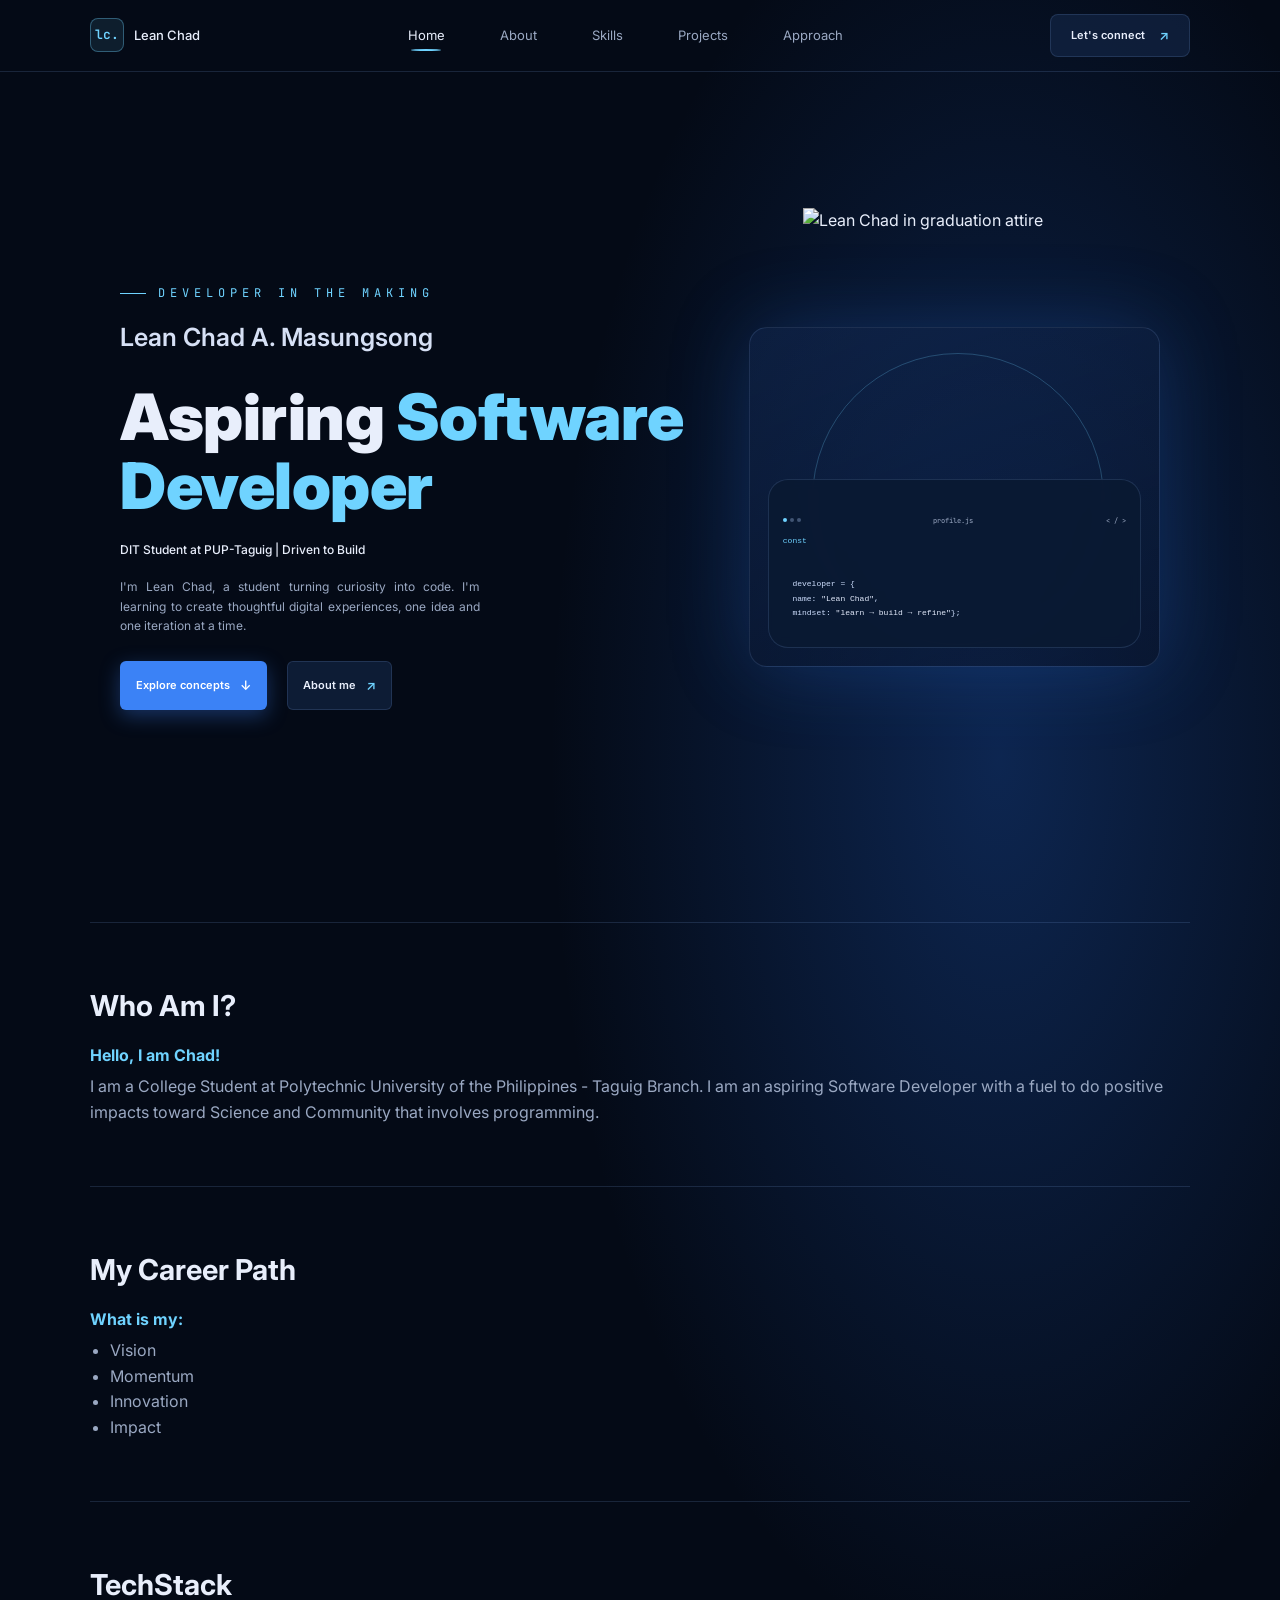
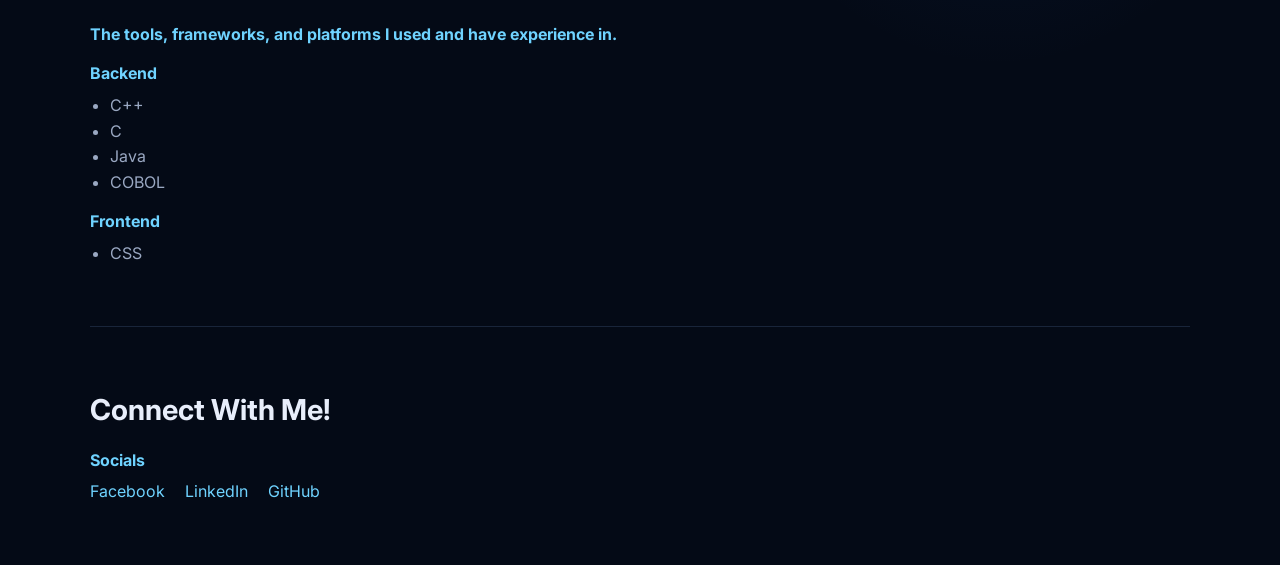
==== Portfolio/index.html @ df5617a8 "Practice push#3" ====
<!DOCTYPE html>
<html lang="en">
  
<head>
  <meta charset="UTF-8">
  <title>Chad's Portfolio</title>
  <meta name="viewport" content="width=device-width, initial-scale=1.0">
  <meta name="description" content="Lean Chad A. Masungsong's personal portfolio website.">
  <link rel="preconnect" href="https://fonts.googleapis.com">
  <link rel="preconnect" href="https://fonts.gstatic.com" crossorigin>
  <link href="https://fonts.googleapis.com/css2?family=Inter:wght@400;500;600;700&family=JetBrains+Mono&display=swap" rel="stylesheet">
  <link rel="stylesheet" href="styles/style.css">
</head>


<body>
  <!--HEADER / NAVBAR-->
  <header class="site-header">
    <div class="container nav-bar">
      <a href="#" class="brand"><span class="logo">lc.</span>Lean Chad</a>
      <nav aria-label="Navigation">
        <ul class="nav-links">
          <li><a href="#Home" class="active">Home</a></li>
          <li><a href="#Profile">About</a></li>
          <li><a href="#TechStack">Skills</a></li>
          <li><a href="#Path">Projects</a></li>
          <li><a href="#Path">Approach</a></li>
        </ul>
      </nav>
      <a href="#Socials" class="btn-connect">Let's connect <span>&#8599;</span></a>
    </div>
  </header>

  <main>
    <!--HERO SECTION-->
    <section id="Home" class="hero container">
      <div class="hero-text">
        <p class="eyebrow">Developer in the making</p>
        <h2 class="name">Lean Chad A. Masungsong</h2>
        <h1>Aspiring <span class="accent">Software Developer</span></h1>
        <p class="role">DIT Student at PUP-Taguig | Driven to Build</p>
        <p class="intro">I'm Lean Chad, a student turning curiosity into code. I'm learning to create thoughtful digital experiences, one idea and one iteration at a time.</p>
        <div class="hero-buttons">
          <a href="#Path" class="btn btn-primary">Explore concepts <span>&#8595;</span></a>
          <a href="#Profile" class="btn btn-secondary">About me <span>&#8599;</span></a>
        </div>
      </div>

      <div class="hero-visual">
        <div class="photo-card">
          <img src="../images/GradImage.png" alt="Lean Chad in graduation attire">
          <div class="code-card">
            <div class="code-top">
              <span class="dots"><i></i><i></i><i></i></span>
              <span class="file">profile.js</span>
              <span class="tag">&lt; / &gt;</span>
            </div>
            <pre><code><span class="k">const</span> 
              
              
  developer = {
  name: <span class="s">"Lean Chad"</span>,
  mindset: <span class="s">"learn → build → refine"</span>}; 
            </code></pre>
          </div>
        </div>
      </div>
    </section>

    <!--PROFILE SECTION-->
    <section id="Profile" class="container section">
      <h2>Who Am I?</h2>
      <h3>Hello, I am Chad!</h3>
      <p>I am a College Student at Polytechnic University of the Philippines - Taguig Branch.
         I am an aspiring Software Developer with a fuel to do positive impacts toward Science
         and Community that involves programming.</p>
    </section>

    <!--CAREER SECTION-->
    <section id="Path" class="container section">
      <h2>My Career Path</h2>
      <h3>What is my:</h3>
      <ul>
        <li>Vision</li><li>Momentum</li><li>Innovation</li><li>Impact</li>
      </ul>
    </section>

    <!--TECHSTACK SECTION-->
    <section id="TechStack" class="container section">
      <h2>TechStack</h2>
      <h3>The tools, frameworks, and platforms I used and have experience in.</h3>
      <h3>Backend</h3>
      <ul><li>C++</li><li>C</li><li>Java</li><li>COBOL</li></ul>
      <h3>Frontend</h3>
      <ul><li>CSS</li></ul>
    </section>

    <!--SOCIALS SECTION-->
    <section id="Socials" class="container section">
      <h2>Connect With Me!</h2>
      <h3>Socials</h3>
      <a href="https://www.facebook.com/leanchad.masungsong.7">Facebook</a>
      <a href="https://www.linkedin.com/in/lean-chad-masungsong-01941b368/">LinkedIn</a>
      <a href="https://github.com/leanchad21-boop">GitHub</a>
    </section>
  </main>
</body>
</html>
---- Portfolio/styles/style.css ----
/* ===== Variables ===== */
:root {
  --bg: #040a16;
  --panel: rgba(14, 30, 58, 0.55);
  --border: rgba(120, 160, 220, 0.18);
  --text: #e8eefb;
  --muted: #9aa8c2;
  --cyan: #6fd3ff;
  --blue: #3b82f6;
}

/* ===== Reset / base ===== WAG GAGALAWIN TANGINA */
* { margin: 0; padding: 0; box-sizing: border-box; }
html { scroll-behavior: smooth; }

body {
  font-family: "Inter", system-ui, sans-serif;
  color: var(--text);
  line-height: 1.6;
  background:
    radial-gradient(ellipse 50% 60% at 78% 35%, rgba(30, 90, 190, 0.35), transparent 70%),
    var(--bg);
  min-height: 100vh;
}

a { color: inherit; 
  text-decoration: none; }

ul { list-style: none; }

.container { 
  width: min(1100px, 92%); 
  margin-inline: auto; }

/* ===== Navbar ===== */
.site-header { border-bottom: 
  1px solid var(--border); }

.nav-bar { 
  display: flex; 
  align-items: center; 
  justify-content: space-between; 
  padding: 14px 0; }

.brand { 
  display: flex; 
  align-items: center; 
  gap: 10px; 
  font-size: 13px; 
  font-weight: 500; }

.logo {
  display: grid; 
  place-items: center; 
  width: 34px; height: 34px;
  font-family: "JetBrains Mono", monospace; 
  font-size: 13px; font-weight: 600;

  color: var(--cyan); background: rgba(111, 211, 255, 0.1);
  border: 1px solid rgba(111, 211, 255, 0.35); border-radius: 8px;
}

.nav-links { 
  display: flex; 
  gap: 55px; 
  font-size: 13px; 
  color: var(--muted); }

.nav-links a { 
  position: relative; 
  padding-bottom: 6px; 
  transition: color .2s; }

.nav-links a:hover, .nav-links a.active { color: var(--text); }

.nav-links a.active::after {
  content: ""; 
  position: absolute; 
  left: 50%; bottom: -2px;
  width: 30px; height: 2px; 
  border-radius: 50%; 
  background: var(--cyan); 
  transform: translateX(-50%);
}

.btn-connect {
  display: inline-flex; 
  align-items: center; 
  gap: 14px; 
  padding: 10px 20px;
  font-size: 11px; font-weight: 600; color: var(--text);
  background: rgba(20, 40, 75, 0.6); 
  border: 1px solid var(--border); 
  border-radius: 8px;
  transition: border-color .2s, background .2s;
}

.btn-connect span { 
  color: var(--cyan); 
  font-size: 13px; }

.btn-connect:hover { 
  border-color: var(--cyan); 
  background: rgba(30, 60, 110, 0.7); }

/* ===== Hero ===== */
.hero {
  display: grid; 
  grid-template-columns: 1.5fr 1fr; 
  align-items: center;
  gap: 12px; 
  min-height: calc(100vh - 50px); 
  padding: 100px 30px;
}

.eyebrow {
  display: flex; 
  align-items: center; 
  gap: 12px; 
  margin-bottom: 14px;
  font-family: "JetBrains Mono", monospace; 
  font-size: 12px;
  letter-spacing: 5px; text-transform: uppercase; 
  color: var(--cyan);
}

.eyebrow::before { content: ""; 
  width: 26px; height: 0.5px; 
  background: var(--cyan); }

.name { 
  font-size: 25px; 
  font-weight: 600; 
  color: #d6e0f5; 
  margin-bottom: 25px; }

.hero h1 {
  font-size: clamp(4rem, 5vw, 2rem); 
  font-weight: 900;
  line-height: 1.08; 
  letter-spacing: -0.5px; 
  margin-bottom: 20px;
}

.accent { color: var(--cyan); }

.role { 
  font-size: 12px; 
  font-weight: 500; 
  margin-bottom: 18px; 
  text-align: justify;
}

.intro { max-width: 360px; 
  font-size: 12px;
  color: var(--muted); 
  margin-bottom: 26px; 
  text-align: justify; }

/* Buttons */
.hero-buttons { 
  display: flex; 
  gap: 20px; }

.btn {
  display: inline-flex; 
  align-items: center; 
  gap: 10px; 
  padding: 13px 15px;
  font-size: 11px; font-weight: 600; 
  border-radius: 6px; border: 1px solid transparent;
  transition: transform .2s, filter .2s, border-color .4s;
}

.btn span { font-size: 13px; }

.btn-primary { 
  background: var(--blue); 
  color: #fff; 
  box-shadow: 0 6px 20px rgba(59, 130, 246, 0.35); }

.btn-primary:hover { 
  filter: brightness(1.12); 
  transform: translateY(-1px); }

.btn-secondary { 
  background: rgba(20, 40, 75, 0.6); 
  border-color: var(--border); 
  color: var(--text); }

.btn-secondary span { color: var(--cyan); }

.btn-secondary:hover { border-color: var(--cyan); }

/* ===== Photo card ===== */
.hero-visual { 
  display: flex; 
  justify-content: center; }

.photo-card {
  transform: scale(1.0);
  transition: transform 0.4s ease;
  position: relative; 
  width: 100%; max-width: 500px; height: 340px;
  display: flex; 
  justify-content: center; 
  align-items: flex-start;
  background: linear-gradient(160deg, rgba(25, 55, 110, 0.35), rgba(8, 18, 40, 0.5));
  border: 1px solid var(--border); border-radius: 18px;
  box-shadow: 0 0 80px rgba(40, 110, 220, 0.25);
}

.photo-card:hover { transform: scale(1.02); }

.photo-card::before { /* glow ring behind the head */
  content: ""; 
  position: absolute; 
  top: 25px; left: 51%; 
  width: 290px; height: 290px;
  border: 1.5px solid rgba(111, 211, 255, 0.25); border-radius: 50%; transform: translateX(-50%);
}

.photo-card img {
  transition: transform 0.4s ease;
  transform: scale(1.0);
  position: relative; 
  z-index: 1; 
  width: 302px; height: 400px; 
  margin-top: -120px; 
  border-bottom: 0px 0px 130px  155px;
  object-fit: cover; object-position: top;
  -webkit-mask-image: linear-gradient(to bottom, #000 80%, transparent);
          mask-image: linear-gradient(to bottom, #000 80%, transparent);
}
.photo-card img:hover{
  transform: scale(1.10);
}

/* ===== Code card ===== */
.code-card {
  position: absolute; 
  z-index: 2; 
  left: 18px; right: 18px; bottom: 18px; 
  padding: 35px 14px 12px;
  background: rgba(10, 25, 50, 0.92); 
  border: 1px solid var(--border); 
  border-radius: 20px;
  font-family: "JetBrains Mono", monospace; 
  backdrop-filter: blur(6px);
}
.code-top {
  display: flex; 
  justify-content: space-between; 
  align-items: center;
  margin-bottom: 8px; 
  font-size: 7px; 
  color: var(--muted);
}
.dots { 
  display: flex; 
  gap: 3px; }

.dots i { 
  width: 4px; height: 4px; 
  border-radius: 50%; 
  background: rgba(150, 175, 215, 0.4); }

.dots i:first-child { background: var(--cyan); }

.code-card pre { 
  font-size: 8px; 
  line-height: 1.8; color: #cfe0ff; }

.code-card .k { color: var(--cyan); }

.code-card .s { color: #e6eeff; }

/* ===== Other sections ===== */
.section { 
  padding: 60px 0; 
  border-top: 1px solid var(--border); }

.section h2 { 
  font-size: 1.8rem; 
  margin-bottom: 10px; }

.section h3 { 
  font-size: 1rem; 
  color: var(--cyan); 
  margin: 14px 0 6px; }

.section p, .section li { color: var(--muted); }

.section ul { 
  list-style: disc; 
  padding-left: 20px; }

.section a { 
  color: var(--cyan); 
  margin-right: 16px; }

.section a:hover { text-decoration: underline; }

/* ===== Responsive ===== */
@media (max-width: 820px) {
  .nav-links { display: none; }
  .hero { grid-template-columns: 1fr; gap: 40px; text-align: left; }
  .photo-card { margin-inline: auto; }
}
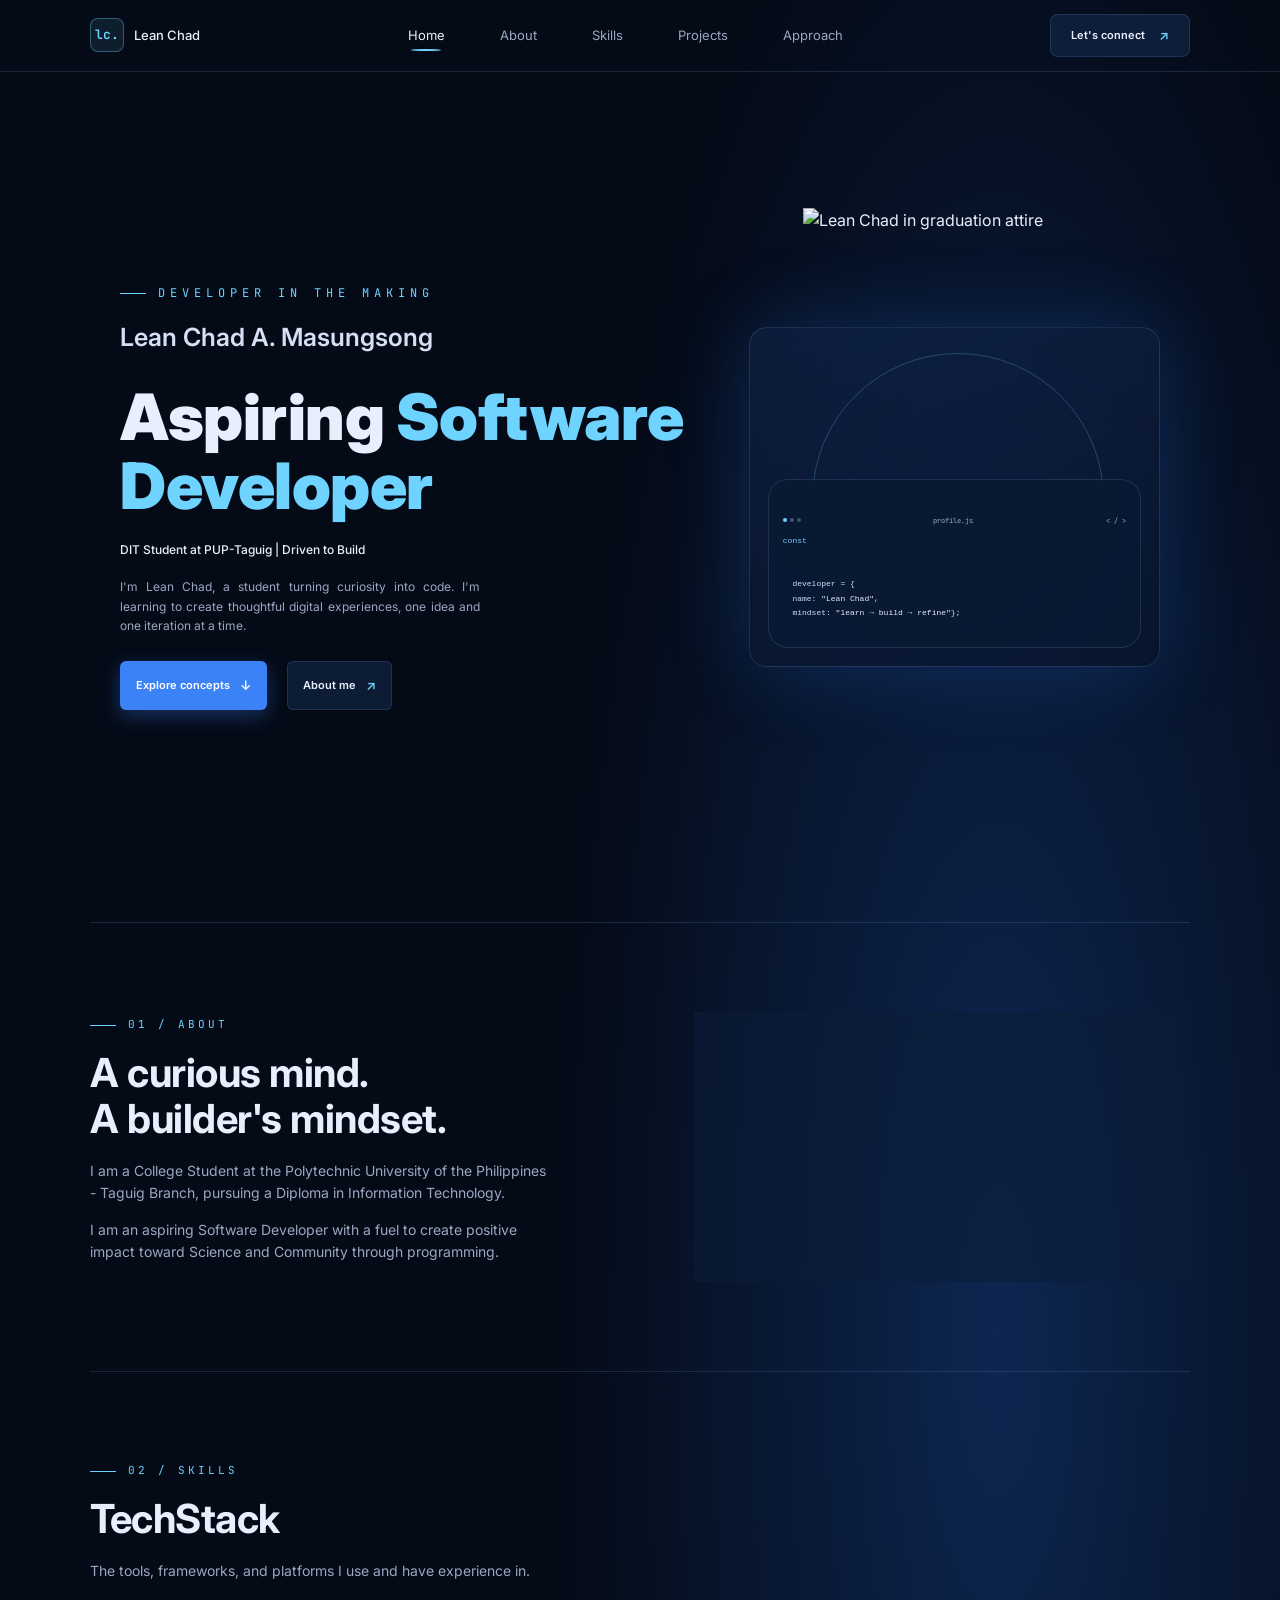
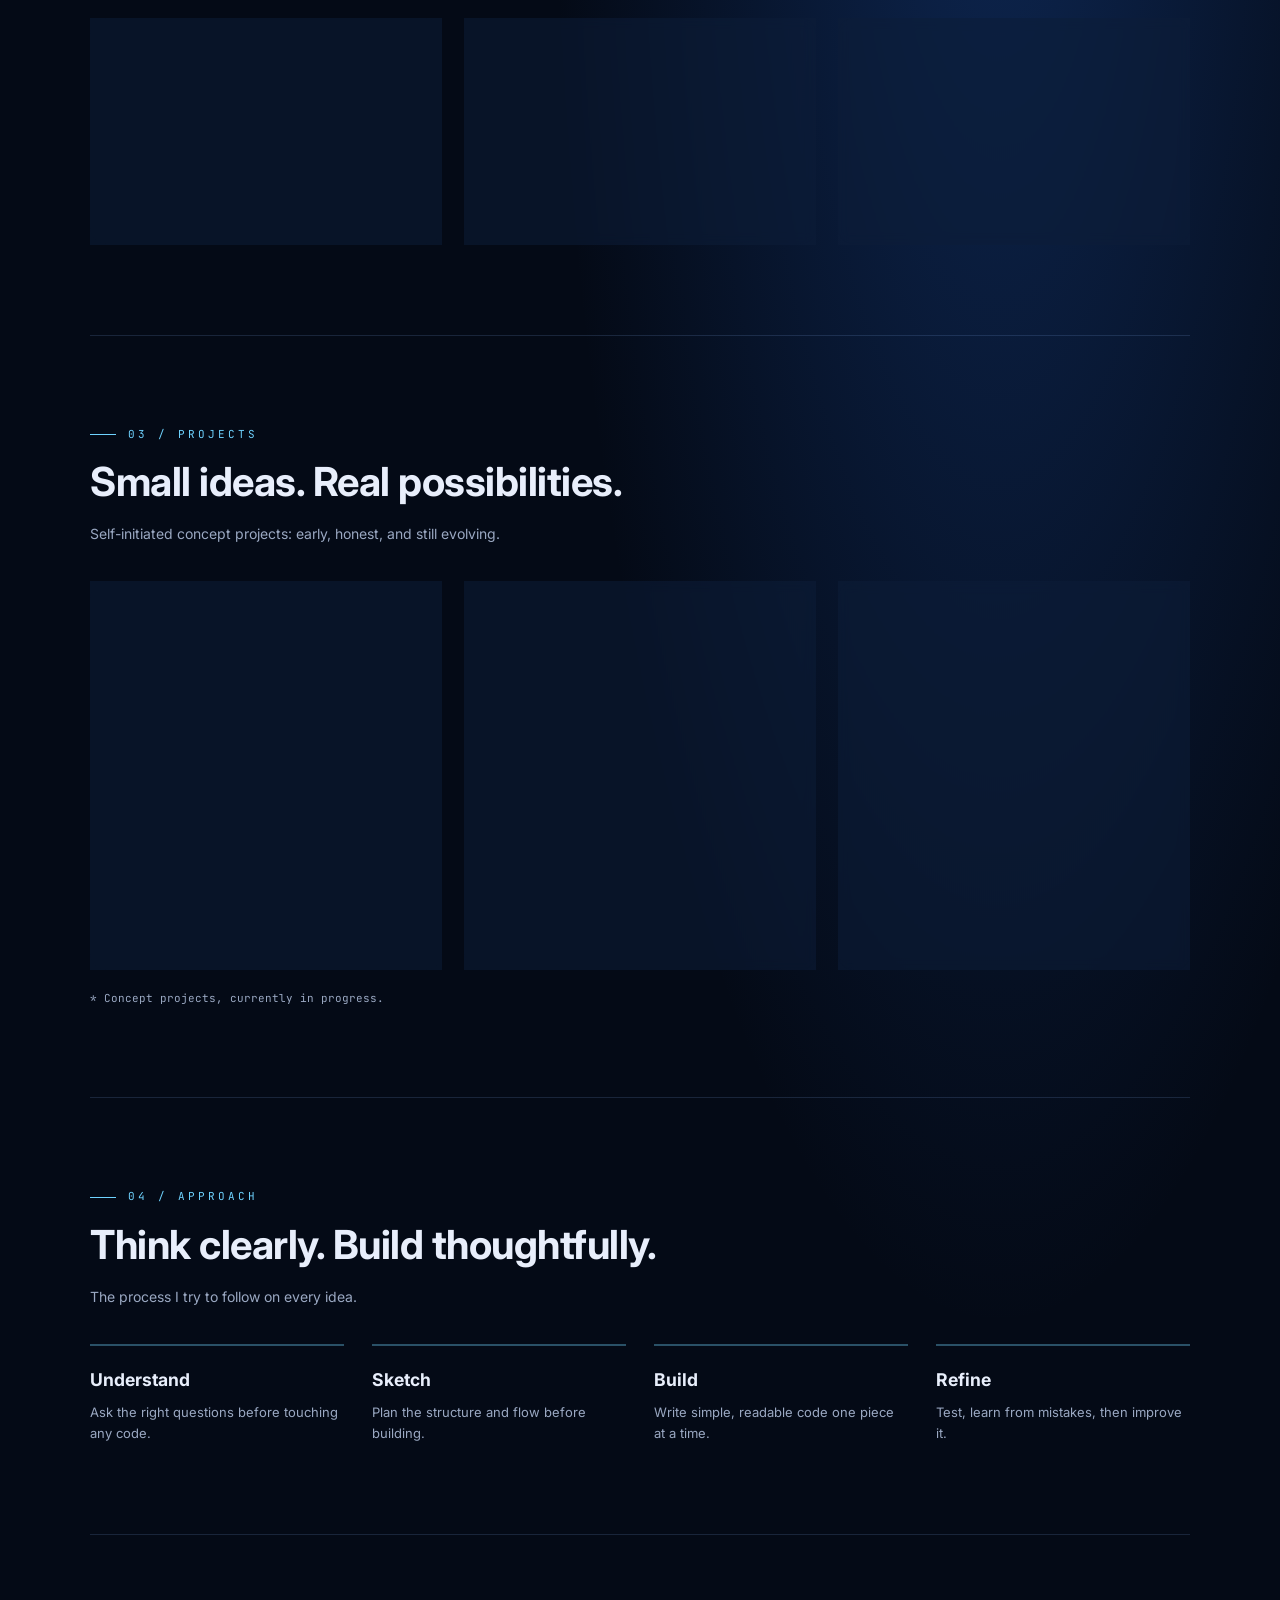
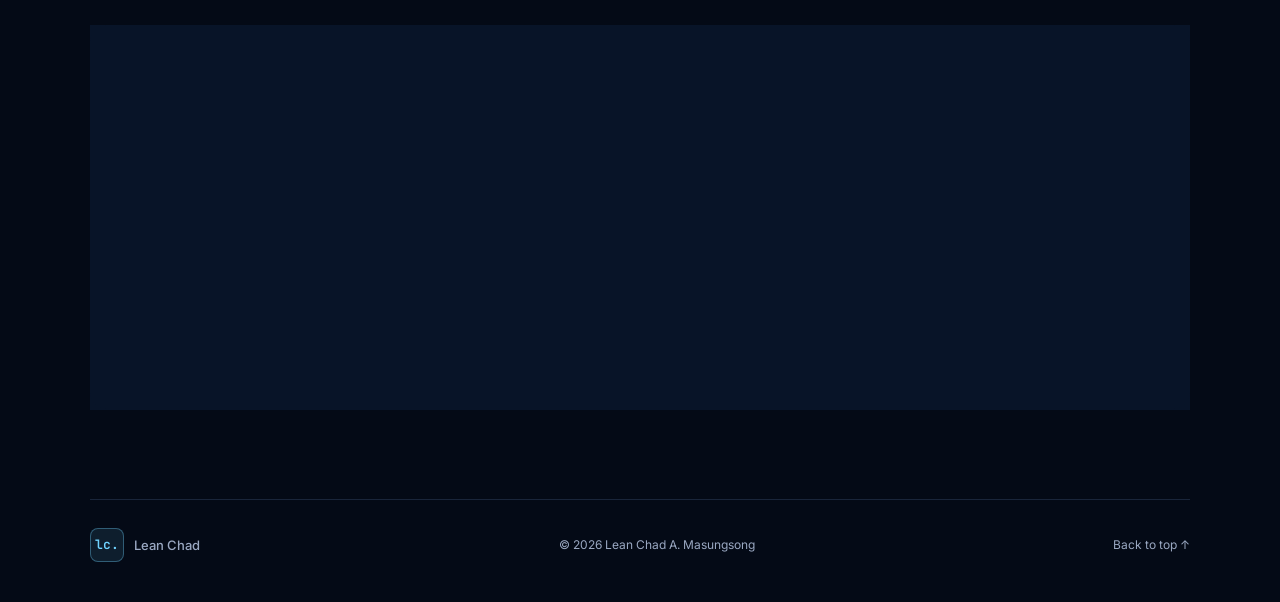
==== commit 3296dc41: "v1.0.1 docu: change of index and style" ====
--- a/Portfolio/index.html
+++ b/Portfolio/index.html
@@ -68,41 +68,149 @@
     </section>
 
     <!--PROFILE SECTION-->
-    <section id="Profile" class="container section">
-      <h2>Who Am I?</h2>
-      <h3>Hello, I am Chad!</h3>
-      <p>I am a College Student at Polytechnic University of the Philippines - Taguig Branch.
-         I am an aspiring Software Developer with a fuel to do positive impacts toward Science
-         and Community that involves programming.</p>
-    </section>
-
-    <!--CAREER SECTION-->
-    <section id="Path" class="container section">
-      <h2>My Career Path</h2>
-      <h3>What is my:</h3>
-      <ul>
-        <li>Vision</li><li>Momentum</li><li>Innovation</li><li>Impact</li>
-      </ul>
-    </section>
-
-    <!--TECHSTACK SECTION-->
-    <section id="TechStack" class="container section">
-      <h2>TechStack</h2>
-      <h3>The tools, frameworks, and platforms I used and have experience in.</h3>
-      <h3>Backend</h3>
-      <ul><li>C++</li><li>C</li><li>Java</li><li>COBOL</li></ul>
-      <h3>Frontend</h3>
-      <ul><li>CSS</li></ul>
-    </section>
-
-    <!--SOCIALS SECTION-->
-    <section id="Socials" class="container section">
-      <h2>Connect With Me!</h2>
-      <h3>Socials</h3>
-      <a href="https://www.facebook.com/leanchad.masungsong.7">Facebook</a>
-      <a href="https://www.linkedin.com/in/lean-chad-masungsong-01941b368/">LinkedIn</a>
-      <a href="https://github.com/leanchad21-boop">GitHub</a>
-    </section>
+ <section id="Profile" class="block container">
+      <div class="about-grid">
+        <div>
+          <p class="label">01 / About</p>
+          <h2 class="block-title">A curious mind.<br>A builder's mindset.</h2>
+          <p class="block-text">I am a College Student at the Polytechnic University of the Philippines - Taguig Branch, pursuing a Diploma in Information Technology.</p>
+          <p class="block-text">I am an aspiring Software Developer with a fuel to create positive impact toward Science and Community through programming.</p>
+        </div>
+
+        <aside class="card edu-card">
+          <div class="edu-top">
+            <span class="chip">Education</span>
+            <span class="chip chip-dim">PUP-Taguig</span>
+          </div>
+          <h3>Diploma in Information Technology</h3>
+          <p class="edu-school">Polytechnic University of the Philippines</p>
+          <p class="edu-desc">Learning the fundamentals first, then turning them into practical applications built with purpose.</p>
+          <div class="status"><i></i> Open to learning, ideas &amp; collaborations</div>
+        </aside>
+      </div>
+    </section>
+
+    <!--TECHSTACK-->
+    <section id="TechStack" class="block container">
+      <p class="label">02 / Skills</p>
+      <h2 class="block-title">TechStack</h2>
+      <p class="block-text wide">The tools, frameworks, and platforms I use and have experience in.</p>
+
+      <div class="grid-3">
+        <article class="card">
+          <div class="icon">&lt;/&gt;</div>
+          <h3>Frontend foundations</h3>
+          <p>Structuring pages and styling interfaces, one clean layout at a time.</p>
+          <div class="tags"><span>HTML</span><span>CSS</span></div>
+        </article>
+        <article class="card">
+          <div class="icon">{ }</div>
+          <h3>Backend foundations</h3>
+          <p>Core programming languages for logic, structure and problem solving.</p>
+          <div class="tags"><span>C++</span><span>C</span><span>Java</span><span>COBOL</span></div>
+        </article>
+        <article class="card">
+          <div class="icon">&#9881;</div>
+          <h3>Developer workflow</h3>
+          <p>Everyday tools for writing, tracking and sharing code.</p>
+          <div class="tags"><span>VS Code</span><span>Git</span><span>GitHub</span></div>
+        </article>
+      </div>
+    </section>
+
+    <!--PROJECTS-->
+    <section id="Projects" class="block container">
+      <p class="label">03 / Projects</p>
+      <h2 class="block-title">Small ideas. Real possibilities.</h2>
+      <p class="block-text wide">Self-initiated concept projects: early, honest, and still evolving.</p>
+
+      <div class="grid-3">
+        <article class="card project">
+          <div class="preview">
+            <div class="win"><i></i><i></i><i></i></div>
+            <p class="pv-title">Focus session</p>
+            <div class="ring"><span>25:00</span></div>
+          </div>
+          <p class="label small">Concept 01</p>
+          <h3>Focus</h3>
+          <p class="sub">A calm study timer</p>
+          <p>A concept for staying productive with simple sessions and short breaks.</p>
+          <div class="tags"><span>HTML</span><span>CSS</span><span>JS</span></div>
+        </article>
+
+        <article class="card project">
+          <div class="preview">
+            <div class="win"><i></i><i></i><i></i></div>
+            <p class="pv-title">Campus resources</p>
+            <div class="tiles"><b></b><b></b><b></b><b></b><b></b><b></b></div>
+          </div>
+          <p class="label small">Concept 02</p>
+          <h3>Campus</h3>
+          <p class="sub">Student info, one place</p>
+          <p>A concept hub for schedules, announcements and school resources.</p>
+          <div class="tags"><span>HTML</span><span>CSS</span><span>JS</span></div>
+        </article>
+
+        <article class="card project">
+          <div class="preview">
+            <div class="win"><i></i><i></i><i></i></div>
+            <p class="pv-title">Monthly overview</p>
+            <div class="bars"><b style="height:35%"></b><b style="height:55%"></b><b style="height:42%"></b><b style="height:80%"></b><b style="height:60%"></b><b style="height:95%"></b></div>
+          </div>
+          <p class="label small">Concept 03</p>
+          <h3>Ledger</h3>
+          <p class="sub">Everyday expense tracker</p>
+          <p>A concept for understanding where allowance and savings actually go.</p>
+          <div class="tags"><span>C++</span><span>Java</span></div>
+        </article>
+      </div>
+      <p class="footnote">* Concept projects, currently in progress.</p>
+    </section>
+
+    <!--APPROACH-->
+    <section id="Approach" class="block container">
+      <p class="label">04 / Approach</p>
+      <h2 class="block-title">Think clearly. Build thoughtfully.</h2>
+      <p class="block-text wide">The process I try to follow on every idea.</p>
+
+      <div class="grid-4">
+        <div class="step"><h3>Understand</h3><p>Ask the right questions before touching any code.</p></div>
+        <div class="step"><h3>Sketch</h3><p>Plan the structure and flow before building.</p></div>
+        <div class="step"><h3>Build</h3><p>Write simple, readable code one piece at a time.</p></div>
+        <div class="step"><h3>Refine</h3><p>Test, learn from mistakes, then improve it.</p></div>
+      </div>
+    </section>
+
+    <!--CONTACT-->
+    <section id="Socials" class="block container">
+      <div class="card contact">
+        <div>
+          <h2 class="block-title">Good things start with a conversation.</h2>
+          <p class="block-text">Interested in collaborating, sharing feedback, or just saying hello? My inbox and socials are open.</p>
+          <div class="social-links">
+            <a href="https://www.facebook.com/leanchad.masungsong.7">Facebook</a>
+            <a href="https://www.linkedin.com/in/lean-chad-masungsong-01941b368/">LinkedIn</a>
+            <a href="https://github.com/leanchad21-boop">GitHub</a>
+          </div>
+        </div>
+
+        <form class="form" action="#" method="post">
+          <div class="row">
+            <label>Your name<input type="text" placeholder="Your name"></label>
+            <label>Email address<input type="email" placeholder="you@email.com"></label>
+          </div>
+          <label>Message<textarea rows="5" placeholder="Tell me what's on your mind..."></textarea></label>
+          <button type="submit" class="btn btn-primary btn-full">Send message <span>&#8599;</span></button>
+        </form>
+      </div>
+    </section>
+
+    <!--FOOTER-->
+    <footer class="container footer">
+      <a href="#" class="brand"><span class="logo">lc.</span>Lean Chad</a>
+      <p>&copy; 2026 Lean Chad A. Masungsong</p>
+      <a href="#Home" class="to-top">Back to top &#8593;</a>
+    </footer>
   </main>
 </body>
 </html>
--- a/Portfolio/styles/style.css
+++ b/Portfolio/styles/style.css
@@ -307,3 +307,121 @@
   .hero { grid-template-columns: 1fr; gap: 40px; text-align: left; }
   .photo-card { margin-inline: auto; }
 }
+
+.block { padding: 90px 0; border-top: 1px solid var(--border); }
+.label {
+  display: flex; align-items: center; gap: 12px; margin-bottom: 16px;
+  font-family: "JetBrains Mono", monospace; font-size: 11px;
+  letter-spacing: 3px; text-transform: uppercase; color: var(--cyan);
+}
+.label::before { content: ""; width: 26px; height: 1px; background: var(--cyan); }
+.label.small { font-size: 9px; letter-spacing: 2px; margin: 18px 0 8px; }
+.label.small::before { width: 14px; }
+
+.block-title { font-size: clamp(1.8rem, 3.4vw, 2.5rem); font-weight: 700; line-height: 1.15; letter-spacing: -.5px; margin-bottom: 18px; }
+.block-text { font-size: 14px; color: var(--muted); margin-bottom: 14px; max-width: 460px; }
+.block-text.wide { max-width: 620px; margin-bottom: 36px; }
+
+/* shared card + chips */
+.card {
+  background: var(--panel); border: 1px solid var(--border); border-radius: 16px;
+  padding: 24px; backdrop-filter: blur(6px);
+  transition: transform .3s ease, border-color .3s ease;
+}
+.card:hover { transform: translateY(-4px); border-color: rgba(111, 211, 255, .4); }
+.card h3 { font-size: 1.05rem; margin-bottom: 8px; }
+.card p { font-size: 13px; color: var(--muted); }
+.tags { display: flex; flex-wrap: wrap; gap: 8px; margin-top: 18px; }
+.tags span, .chip {
+  padding: 4px 10px; font-family: "JetBrains Mono", monospace; font-size: 10px;
+  color: var(--cyan); background: rgba(111, 211, 255, .08);
+  border: 1px solid rgba(111, 211, 255, .25); border-radius: 6px;
+}
+.chip-dim { color: var(--muted); border-color: var(--border); background: transparent; }
+
+.grid-3 { display: grid; grid-template-columns: repeat(3, 1fr); gap: 22px; }
+.grid-4 { display: grid; grid-template-columns: repeat(4, 1fr); gap: 28px; }
+
+/* About */
+.about-grid { display: grid; grid-template-columns: 1.1fr 1fr; gap: 60px; align-items: center; }
+.edu-top { display: flex; justify-content: space-between; margin-bottom: 20px; }
+.edu-school { color: var(--text) !important; font-weight: 500; margin-bottom: 12px; }
+.edu-desc { margin-bottom: 22px; }
+.status {
+  display: flex; align-items: center; gap: 10px; padding: 10px 14px;
+  font-size: 12px; color: var(--muted);
+  background: rgba(6, 14, 30, .6); border: 1px solid var(--border); border-radius: 8px;
+}
+.status i { width: 7px; height: 7px; border-radius: 50%; background: #4ade80; box-shadow: 0 0 8px #4ade80; }
+
+/* TechStack */
+.icon {
+  display: grid; place-items: center; width: 38px; height: 38px; margin-bottom: 18px;
+  font-family: "JetBrains Mono", monospace; font-size: 13px; color: var(--cyan);
+  background: rgba(111, 211, 255, .1); border: 1px solid rgba(111, 211, 255, .3); border-radius: 10px;
+}
+
+/* Projects */
+.preview {
+  height: 150px; padding: 12px; border-radius: 10px;
+  background: rgba(6, 14, 30, .85); border: 1px solid var(--border);
+  display: flex; flex-direction: column;
+}
+.win { display: flex; gap: 4px; margin-bottom: 8px; }
+.win i { width: 5px; height: 5px; border-radius: 50%; background: rgba(150, 175, 215, .4); }
+.win i:first-child { background: var(--cyan); }
+.pv-title { font-size: 10px !important; color: var(--text) !important; margin-bottom: 10px; }
+.ring {
+  width: 74px; height: 74px; margin: auto; display: grid; place-items: center;
+  border-radius: 50%; border: 5px solid rgba(111, 211, 255, .15); border-top-color: var(--cyan);
+}
+.ring span { font-family: "JetBrains Mono", monospace; font-size: 12px; color: var(--text); }
+.tiles { flex: 1; display: grid; grid-template-columns: repeat(3, 1fr); gap: 8px; }
+.tiles b { border-radius: 6px; background: rgba(59, 130, 246, .25); border: 1px solid var(--border); }
+.tiles b:nth-child(2), .tiles b:nth-child(5) { background: rgba(111, 211, 255, .25); }
+.bars { flex: 1; display: flex; align-items: flex-end; gap: 8px; }
+.bars b { flex: 1; border-radius: 4px 4px 0 0; background: linear-gradient(to top, var(--blue), var(--cyan)); }
+.project .sub { color: var(--cyan) !important; font-size: 12px !important; margin-bottom: 8px; }
+.footnote { margin-top: 20px; font-size: 11px; color: var(--muted); font-family: "JetBrains Mono", monospace; }
+
+/* Approach */
+.step { padding-top: 20px; border-top: 2px solid rgba(111, 211, 255, .35); }
+.step h3 { font-size: 1.1rem; margin-bottom: 8px; }
+.step p { font-size: 13px; color: var(--muted); }
+
+/* Contact */
+.contact { display: grid; grid-template-columns: 1fr 1.1fr; gap: 50px; padding: 44px; align-items: center; }
+.contact:hover { transform: none; }
+.social-links { display: flex; gap: 12px; margin-top: 22px; }
+.social-links a {
+  padding: 8px 14px; font-size: 12px; color: var(--cyan);
+  border: 1px solid var(--border); border-radius: 8px; transition: border-color .2s, background .2s;
+}
+.social-links a:hover { border-color: var(--cyan); background: rgba(111, 211, 255, .08); }
+.form { display: flex; flex-direction: column; gap: 14px; }
+.form .row { display: grid; grid-template-columns: 1fr 1fr; gap: 14px; }
+.form label { display: flex; flex-direction: column; gap: 6px; font-size: 11px; color: var(--muted); }
+.form input, .form textarea {
+  padding: 11px 12px; font: inherit; font-size: 13px; color: var(--text);
+  background: rgba(6, 14, 30, .7); border: 1px solid var(--border); border-radius: 8px;
+  outline: none; resize: vertical; transition: border-color .2s, box-shadow .2s;
+}
+.form input:focus, .form textarea:focus { border-color: var(--cyan); box-shadow: 0 0 0 3px rgba(111, 211, 255, .12); }
+.btn-full { justify-content: center; width: 100%; padding: 14px; font-family: inherit; cursor: pointer; }
+
+/* Footer */
+.footer {
+  display: flex; justify-content: space-between; align-items: center;
+  padding: 28px 0 40px; border-top: 1px solid var(--border);
+  font-size: 12px; color: var(--muted);
+}
+.to-top:hover { color: var(--cyan); }
+
+/* Responsive for new sections */
+@media (max-width: 820px) {
+  .about-grid, .contact, .grid-3 { grid-template-columns: 1fr; }
+  .grid-4 { grid-template-columns: 1fr 1fr; }
+  .form .row { grid-template-columns: 1fr; }
+  .footer { flex-direction: column; gap: 12px; }
+  .contact { padding: 26px; }
+}
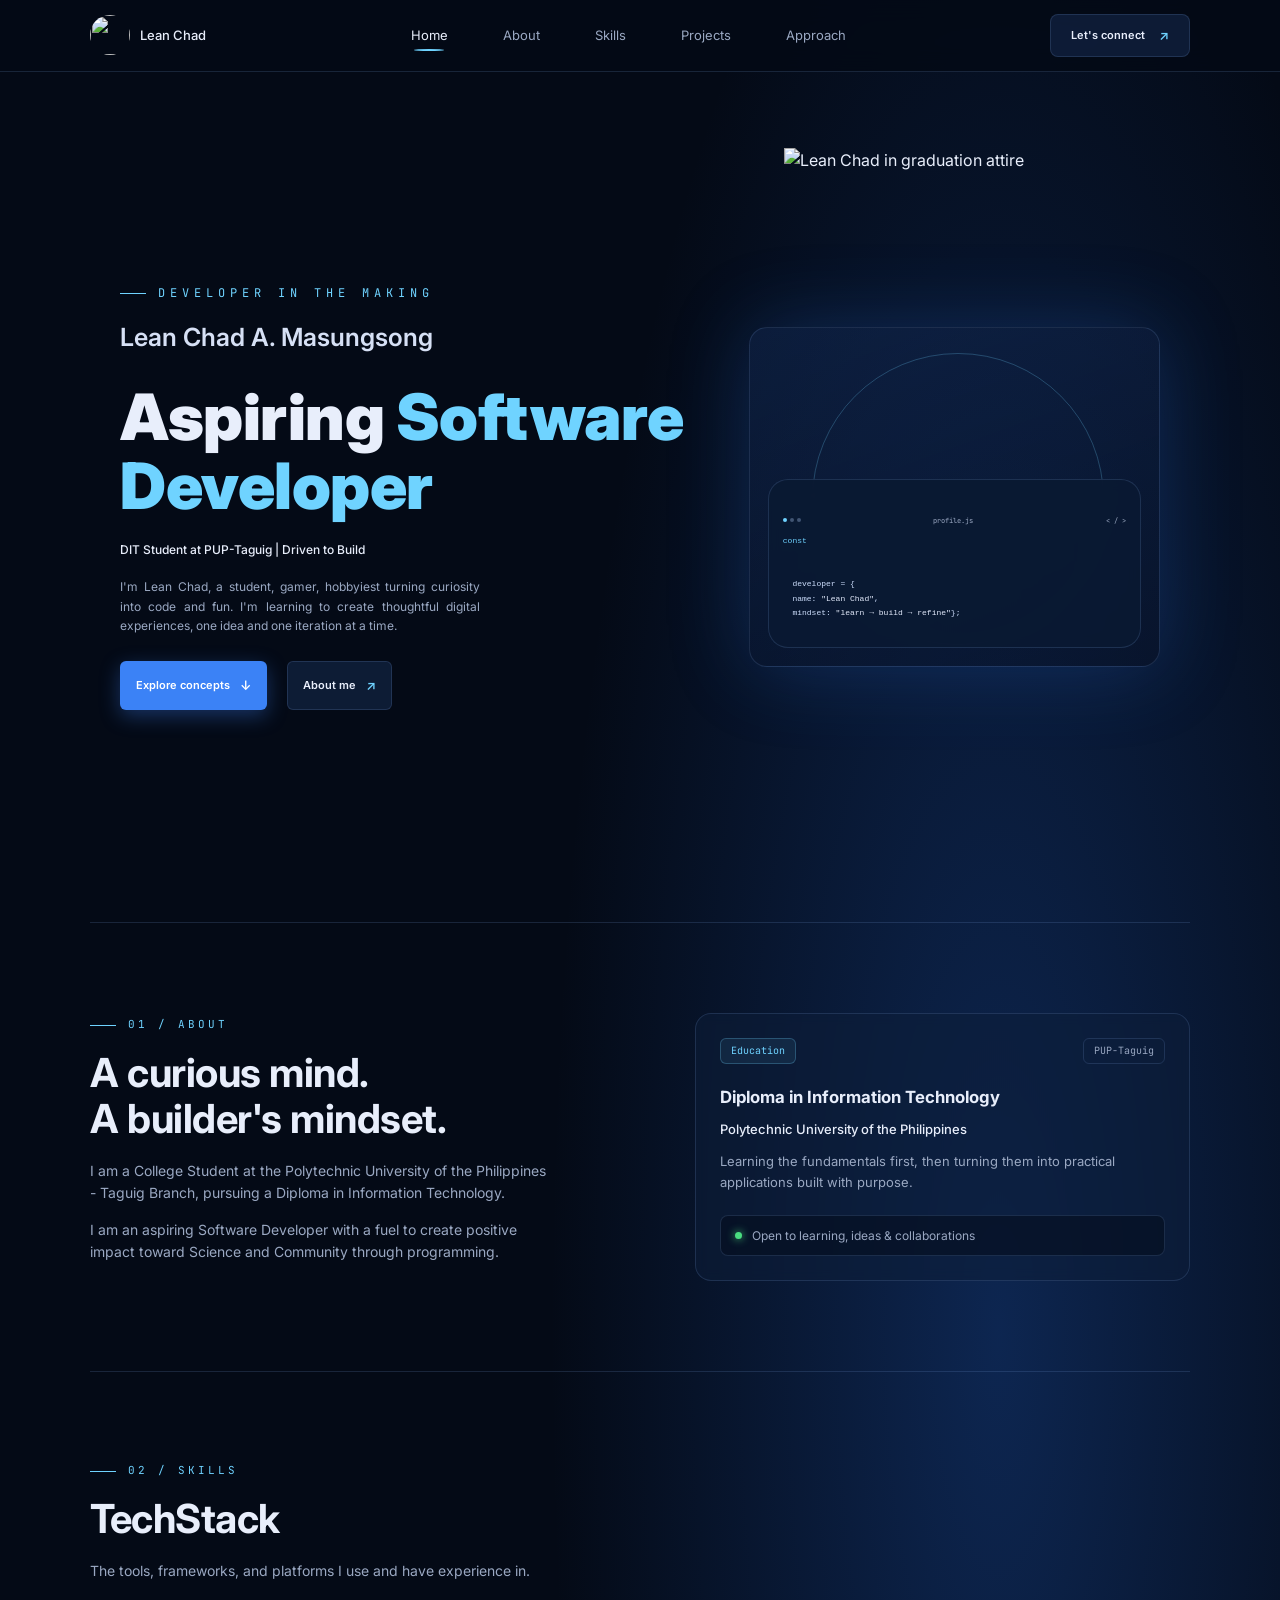
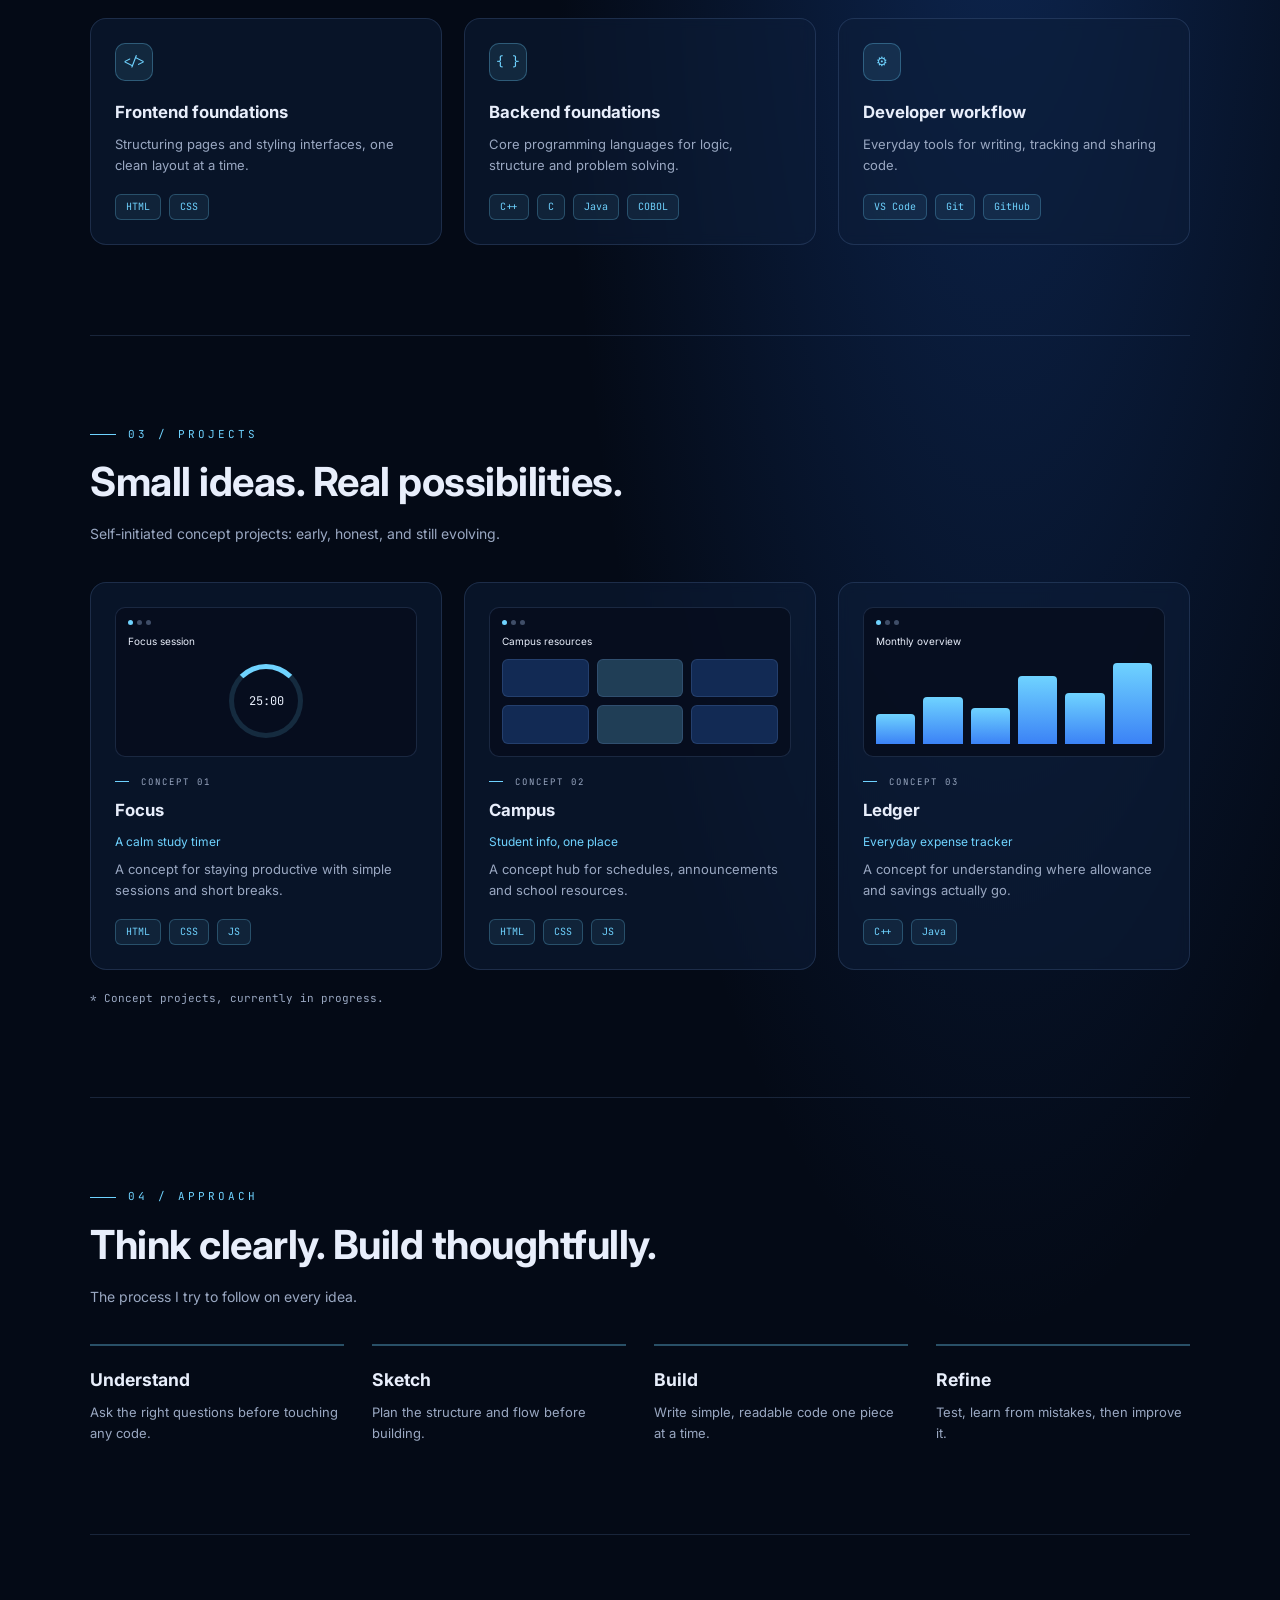
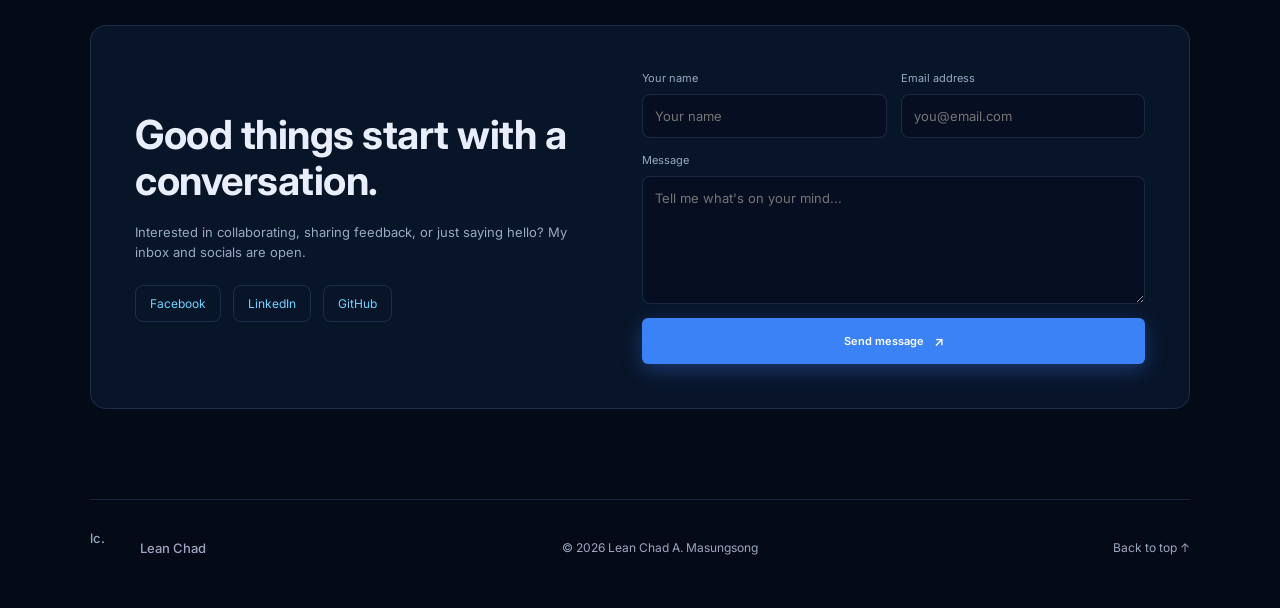
==== commit f2609361: "v2.1.1 add: addition of new floating images and logo on top left" ====
--- a/Portfolio/index.html
+++ b/Portfolio/index.html
@@ -14,10 +14,20 @@
 
 
 <body>
+
+  <!--RANDOM ELEMENTS IN BACKGROUND HEHEHE-->
+  <div class="floating-bg" aria-hidden="true">
+    <img src="../images/mh.png" class="float f1" alt="">
+    <img src="../images/valo.png" class="float f2" alt="">
+    <img src="../images/roblox.png" class="float f3" alt="">
+    <img src="../images/pz.png" class="float f4" alt="">
+    <img src="../images/dota.png" class="float f5" alt="">
+</div>
+
   <!--HEADER / NAVBAR-->
   <header class="site-header">
     <div class="container nav-bar">
-      <a href="#" class="brand"><span class="logo">lc.</span>Lean Chad</a>
+      <a href="#" class="brand"><span class="logo"><img src=../images/Yoda.png></span>Lean Chad</a>
       <nav aria-label="Navigation">
         <ul class="nav-links">
           <li><a href="#Home" class="active">Home</a></li>
@@ -39,7 +49,7 @@
         <h2 class="name">Lean Chad A. Masungsong</h2>
         <h1>Aspiring <span class="accent">Software Developer</span></h1>
         <p class="role">DIT Student at PUP-Taguig | Driven to Build</p>
-        <p class="intro">I'm Lean Chad, a student turning curiosity into code. I'm learning to create thoughtful digital experiences, one idea and one iteration at a time.</p>
+        <p class="intro">I'm Lean Chad, a student, gamer, hobbyiest turning curiosity into code and fun. I'm learning to create thoughtful digital experiences, one idea and one iteration at a time.</p>
         <div class="hero-buttons">
           <a href="#Path" class="btn btn-primary">Explore concepts <span>&#8595;</span></a>
           <a href="#Profile" class="btn btn-secondary">About me <span>&#8599;</span></a>
@@ -103,12 +113,14 @@
           <p>Structuring pages and styling interfaces, one clean layout at a time.</p>
           <div class="tags"><span>HTML</span><span>CSS</span></div>
         </article>
+
         <article class="card">
           <div class="icon">{ }</div>
           <h3>Backend foundations</h3>
           <p>Core programming languages for logic, structure and problem solving.</p>
           <div class="tags"><span>C++</span><span>C</span><span>Java</span><span>COBOL</span></div>
         </article>
+
         <article class="card">
           <div class="icon">&#9881;</div>
           <h3>Developer workflow</h3>
--- a/Portfolio/styles/style.css
+++ b/Portfolio/styles/style.css
@@ -11,7 +11,7 @@
 
 /* ===== Reset / base ===== WAG GAGALAWIN TANGINA */
 * { margin: 0; padding: 0; box-sizing: border-box; }
-html { scroll-behavior: smooth; }
+html { scroll-padding-top: 72px; }
 
 body {
   font-family: "Inter", system-ui, sans-serif;
@@ -33,8 +33,15 @@
   margin-inline: auto; }
 
 /* ===== Navbar ===== */
-.site-header { border-bottom: 
-  1px solid var(--border); }
+.site-header {
+  position: sticky;
+  top: 0;
+  z-index: 100;                          
+  background: rgba(4, 10, 22, 0.85);     
+  backdrop-filter: blur(12px);
+  -webkit-backdrop-filter: blur(12px);
+  border-bottom: 1px solid var(--border);
+}
 
 .nav-bar { 
   display: flex; 
@@ -50,14 +57,17 @@
   font-weight: 500; }
 
 .logo {
-  display: grid; 
-  place-items: center; 
-  width: 34px; height: 34px;
-  font-family: "JetBrains Mono", monospace; 
-  font-size: 13px; font-weight: 600;
-
-  color: var(--cyan); background: rgba(111, 211, 255, 0.1);
-  border: 1px solid rgba(111, 211, 255, 0.35); border-radius: 8px;
+  width: 40px; height: 40px;
+  overflow: hidden;               
+  padding: 0;
+}
+
+.logo img {
+  width: 100%; height: 100%;
+  object-fit: cover;
+  object-position: center 35%;    
+  display: block;
+  border-radius: 50%;
 }
 
 .nav-links { 
@@ -225,13 +235,13 @@
   transform: scale(1.0);
   position: relative; 
   z-index: 1; 
-  width: 302px; height: 400px; 
-  margin-top: -120px; 
-  border-bottom: 0px 0px 130px  155px;
+  width: 340px; height: 400px; 
+  margin-top: -180px; 
   object-fit: cover; object-position: top;
   -webkit-mask-image: linear-gradient(to bottom, #000 80%, transparent);
           mask-image: linear-gradient(to bottom, #000 80%, transparent);
 }
+
 .photo-card img:hover{
   transform: scale(1.10);
 }
@@ -304,124 +314,373 @@
 /* ===== Responsive ===== */
 @media (max-width: 820px) {
   .nav-links { display: none; }
-  .hero { grid-template-columns: 1fr; gap: 40px; text-align: left; }
+  .hero { grid-template-columns: 1fr;  
+    gap: 40px; 
+    text-align: left; }
+
   .photo-card { margin-inline: auto; }
 }
 
-.block { padding: 90px 0; border-top: 1px solid var(--border); }
+.block { padding: 90px 0; 
+  border-top: 1px solid var(--border); }
+
 .label {
-  display: flex; align-items: center; gap: 12px; margin-bottom: 16px;
-  font-family: "JetBrains Mono", monospace; font-size: 11px;
-  letter-spacing: 3px; text-transform: uppercase; color: var(--cyan);
-}
-.label::before { content: ""; width: 26px; height: 1px; background: var(--cyan); }
-.label.small { font-size: 9px; letter-spacing: 2px; margin: 18px 0 8px; }
+  display: flex; 
+  align-items: center; 
+  gap: 12px; 
+  margin-bottom: 16px;
+  font-family: "JetBrains Mono", monospace; 
+  font-size: 11px;
+  letter-spacing: 3px; 
+  text-transform: uppercase; 
+  color: var(--cyan);
+}
+
+.label::before { 
+  content: ""; width: 26px; 
+  height: 1px; 
+  background: var(--cyan); }
+
+.label.small { 
+  font-size: 9px; 
+  letter-spacing: 2px; 
+  margin: 18px 0 8px; }
+  
 .label.small::before { width: 14px; }
 
-.block-title { font-size: clamp(1.8rem, 3.4vw, 2.5rem); font-weight: 700; line-height: 1.15; letter-spacing: -.5px; margin-bottom: 18px; }
-.block-text { font-size: 14px; color: var(--muted); margin-bottom: 14px; max-width: 460px; }
-.block-text.wide { max-width: 620px; margin-bottom: 36px; }
+.block-title { 
+  font-size: clamp(1.8rem, 3.4vw, 2.5rem); 
+  font-weight: 700; 
+  line-height: 1.15; 
+  letter-spacing: -.5px; 
+  margin-bottom: 18px; }
+
+.block-text { 
+  font-size: 14px; 
+  color: var(--muted); 
+  margin-bottom: 14px; 
+  max-width: 460px; }
+
+.block-text.wide { 
+  max-width: 620px; 
+  margin-bottom: 36px; }
 
 /* shared card + chips */
 .card {
-  background: var(--panel); border: 1px solid var(--border); border-radius: 16px;
-  padding: 24px; backdrop-filter: blur(6px);
-  transition: transform .3s ease, border-color .3s ease;
-}
-.card:hover { transform: translateY(-4px); border-color: rgba(111, 211, 255, .4); }
-.card h3 { font-size: 1.05rem; margin-bottom: 8px; }
-.card p { font-size: 13px; color: var(--muted); }
-.tags { display: flex; flex-wrap: wrap; gap: 8px; margin-top: 18px; }
+  background: var(--panel); 
+  border: 1px solid var(--border); 
+  border-radius: 16px;
+  padding: 24px; 
+  backdrop-filter: blur(6px);
+  transition: transform .3s ease, 
+  border-color .3s ease;
+}
+
+.card:hover { 
+  transform: translateY(-4px); 
+  border-color: rgba(111, 211, 255, .4); }
+
+.card h3 { 
+  font-size: 1.05rem; 
+  margin-bottom: 8px; }
+
+.card p { 
+  font-size: 13px; 
+  color: var(--muted); }
+
+.tags { 
+  display: flex; 
+  flex-wrap: wrap; 
+  gap: 8px; 
+  margin-top: 18px; }
+
 .tags span, .chip {
-  padding: 4px 10px; font-family: "JetBrains Mono", monospace; font-size: 10px;
-  color: var(--cyan); background: rgba(111, 211, 255, .08);
-  border: 1px solid rgba(111, 211, 255, .25); border-radius: 6px;
-}
-.chip-dim { color: var(--muted); border-color: var(--border); background: transparent; }
-
-.grid-3 { display: grid; grid-template-columns: repeat(3, 1fr); gap: 22px; }
-.grid-4 { display: grid; grid-template-columns: repeat(4, 1fr); gap: 28px; }
+  padding: 4px 10px; 
+  font-family: "JetBrains Mono", monospace; 
+  font-size: 10px;
+  color: var(--cyan); 
+  background: rgba(111, 211, 255, .08);
+  border: 1px solid rgba(111, 211, 255, .25); 
+  border-radius: 6px;
+}
+
+.chip-dim { 
+  color: var(--muted); 
+  border-color: var(--border); 
+  background: transparent; }
+
+.grid-3 { 
+  display: grid; 
+  grid-template-columns: repeat(3, 1fr); 
+  gap: 22px; }
+
+.grid-4 { 
+  display: grid; 
+  grid-template-columns: repeat(4, 1fr); 
+  gap: 28px; }
 
 /* About */
-.about-grid { display: grid; grid-template-columns: 1.1fr 1fr; gap: 60px; align-items: center; }
-.edu-top { display: flex; justify-content: space-between; margin-bottom: 20px; }
-.edu-school { color: var(--text) !important; font-weight: 500; margin-bottom: 12px; }
+.about-grid { 
+  display: grid; 
+  grid-template-columns: 1.1fr 1fr; 
+  gap: 60px; 
+  align-items: center; }
+
+.edu-top { 
+  display: flex; 
+  justify-content: space-between; 
+  margin-bottom: 20px; }
+
+.edu-school { 
+  color: var(--text) !important; 
+  font-weight: 500; 
+  margin-bottom: 12px; }
+
 .edu-desc { margin-bottom: 22px; }
 .status {
-  display: flex; align-items: center; gap: 10px; padding: 10px 14px;
+  display: flex; 
+  align-items: center; 
+  gap: 10px; 
+  padding: 10px 14px;
   font-size: 12px; color: var(--muted);
   background: rgba(6, 14, 30, .6); border: 1px solid var(--border); border-radius: 8px;
 }
-.status i { width: 7px; height: 7px; border-radius: 50%; background: #4ade80; box-shadow: 0 0 8px #4ade80; }
+
+.status i { 
+  width: 7px; height: 7px; 
+  border-radius: 50%; 
+  background: #4ade80; box-shadow: 0 0 8px #4ade80; }
 
 /* TechStack */
 .icon {
-  display: grid; place-items: center; width: 38px; height: 38px; margin-bottom: 18px;
-  font-family: "JetBrains Mono", monospace; font-size: 13px; color: var(--cyan);
-  background: rgba(111, 211, 255, .1); border: 1px solid rgba(111, 211, 255, .3); border-radius: 10px;
+  display: grid; 
+  place-items: center; 
+  width: 38px; height: 38px; 
+  margin-bottom: 18px;
+  font-family: "JetBrains Mono", monospace; 
+  font-size: 13px; color: var(--cyan);
+  background: rgba(111, 211, 255, .1); 
+  border: 1px solid rgba(111, 211, 255, .3); 
+  border-radius: 10px;
 }
 
 /* Projects */
 .preview {
-  height: 150px; padding: 12px; border-radius: 10px;
-  background: rgba(6, 14, 30, .85); border: 1px solid var(--border);
-  display: flex; flex-direction: column;
-}
-.win { display: flex; gap: 4px; margin-bottom: 8px; }
-.win i { width: 5px; height: 5px; border-radius: 50%; background: rgba(150, 175, 215, .4); }
+  height: 150px; 
+  padding: 12px; 
+  border-radius: 10px;
+  background: rgba(6, 14, 30, .85); 
+  border: 1px solid var(--border);
+  display: flex; 
+  flex-direction: column;
+}
+.win { 
+  display: flex; 
+  gap: 4px; 
+  margin-bottom: 8px; }
+  
+.win i { 
+  width: 5px; height: 5px; 
+  border-radius: 50%; 
+  background: rgba(150, 175, 215, .4); }
+  
 .win i:first-child { background: var(--cyan); }
-.pv-title { font-size: 10px !important; color: var(--text) !important; margin-bottom: 10px; }
+
+.pv-title { 
+  font-size: 10px !important; color: var(--text) !important; 
+  margin-bottom: 10px; }
+
 .ring {
-  width: 74px; height: 74px; margin: auto; display: grid; place-items: center;
-  border-radius: 50%; border: 5px solid rgba(111, 211, 255, .15); border-top-color: var(--cyan);
-}
-.ring span { font-family: "JetBrains Mono", monospace; font-size: 12px; color: var(--text); }
-.tiles { flex: 1; display: grid; grid-template-columns: repeat(3, 1fr); gap: 8px; }
-.tiles b { border-radius: 6px; background: rgba(59, 130, 246, .25); border: 1px solid var(--border); }
+  width: 74px; height: 74px; 
+  margin: auto; 
+  display: grid; 
+  place-items: center;
+  border-radius: 50%; 
+  border: 5px solid rgba(111, 211, 255, .15); 
+  border-top-color: var(--cyan);
+}
+.ring span { 
+  font-family: "JetBrains Mono", monospace; 
+  font-size: 12px; color: var(--text); }
+
+.tiles { 
+  flex: 1; 
+  display: grid; 
+  grid-template-columns: 
+  repeat(3, 1fr); gap: 8px; }
+
+.tiles b { 
+  border-radius: 6px; 
+  background: rgba(59, 130, 246, .25); 
+  border: 1px solid var(--border); }
+
 .tiles b:nth-child(2), .tiles b:nth-child(5) { background: rgba(111, 211, 255, .25); }
-.bars { flex: 1; display: flex; align-items: flex-end; gap: 8px; }
-.bars b { flex: 1; border-radius: 4px 4px 0 0; background: linear-gradient(to top, var(--blue), var(--cyan)); }
-.project .sub { color: var(--cyan) !important; font-size: 12px !important; margin-bottom: 8px; }
-.footnote { margin-top: 20px; font-size: 11px; color: var(--muted); font-family: "JetBrains Mono", monospace; }
+
+.bars { 
+  flex: 1; 
+  display: flex; 
+  align-items: flex-end; 
+  gap: 8px; }
+
+.bars b { 
+  flex: 1; 
+  border-radius: 4px 4px 0 0; 
+  background: linear-gradient(to top, var(--blue), var(--cyan)); }
+
+.project .sub { 
+  color: var(--cyan) !important; 
+  font-size: 12px !important; 
+  margin-bottom: 8px; }
+
+.footnote { 
+  margin-top: 20px; 
+  font-size: 11px; 
+  color: var(--muted); 
+  font-family: "JetBrains Mono", monospace; }
 
 /* Approach */
-.step { padding-top: 20px; border-top: 2px solid rgba(111, 211, 255, .35); }
-.step h3 { font-size: 1.1rem; margin-bottom: 8px; }
-.step p { font-size: 13px; color: var(--muted); }
+.step { 
+  padding-top: 20px; 
+  border-top: 2px solid rgba(111, 211, 255, .35); }
+
+.step h3 { 
+  font-size: 1.1rem; 
+  margin-bottom: 8px; }
+
+.step p { 
+  font-size: 13px; 
+  color: var(--muted); }
 
 /* Contact */
-.contact { display: grid; grid-template-columns: 1fr 1.1fr; gap: 50px; padding: 44px; align-items: center; }
+.contact { 
+  display: grid; 
+  grid-template-columns: 1fr 1.1fr; 
+  gap: 50px; 
+  padding: 44px; 
+  align-items: center; }
+
 .contact:hover { transform: none; }
-.social-links { display: flex; gap: 12px; margin-top: 22px; }
+
+.social-links { 
+  display: flex; 
+  gap: 12px; 
+  margin-top: 22px; }
+
 .social-links a {
-  padding: 8px 14px; font-size: 12px; color: var(--cyan);
-  border: 1px solid var(--border); border-radius: 8px; transition: border-color .2s, background .2s;
-}
-.social-links a:hover { border-color: var(--cyan); background: rgba(111, 211, 255, .08); }
-.form { display: flex; flex-direction: column; gap: 14px; }
-.form .row { display: grid; grid-template-columns: 1fr 1fr; gap: 14px; }
-.form label { display: flex; flex-direction: column; gap: 6px; font-size: 11px; color: var(--muted); }
+  padding: 8px 14px; 
+  font-size: 12px; 
+  color: var(--cyan);
+  border: 1px solid var(--border); 
+  border-radius: 8px; 
+  transition: border-color .2s, background .2s;
+}
+
+.social-links a:hover { 
+  border-color: var(--cyan); 
+  background: rgba(111, 211, 255, .08); }
+
+.form { 
+  display: flex; 
+  flex-direction: column; 
+  gap: 14px; }
+
+.form .row { 
+  display: grid; 
+  grid-template-columns: 1fr 1fr; 
+  gap: 14px; }
+  
+.form label { 
+  display: flex; 
+  flex-direction: column; 
+  gap: 6px; font-size: 11px; 
+  color: var(--muted); 
+}
 .form input, .form textarea {
-  padding: 11px 12px; font: inherit; font-size: 13px; color: var(--text);
-  background: rgba(6, 14, 30, .7); border: 1px solid var(--border); border-radius: 8px;
-  outline: none; resize: vertical; transition: border-color .2s, box-shadow .2s;
-}
-.form input:focus, .form textarea:focus { border-color: var(--cyan); box-shadow: 0 0 0 3px rgba(111, 211, 255, .12); }
-.btn-full { justify-content: center; width: 100%; padding: 14px; font-family: inherit; cursor: pointer; }
+  padding: 11px 12px; 
+  font: inherit; font-size: 13px; 
+  color: var(--text);
+  background: rgba(6, 14, 30, .7); 
+  border: 1px solid var(--border); 
+  border-radius: 8px;
+  outline: none; 
+  resize: vertical; 
+  transition: border-color .2s, box-shadow .2s;
+}
+
+.form input:focus, .form textarea:focus { 
+  border-color: var(--cyan); 
+  box-shadow: 0 0 0 3px rgba(111, 211, 255, .12); }
+
+.btn-full { 
+  justify-content: center; 
+  width: 100%; padding: 14px; 
+  font-family: inherit; 
+  cursor: pointer; }
 
 /* Footer */
 .footer {
-  display: flex; justify-content: space-between; align-items: center;
-  padding: 28px 0 40px; border-top: 1px solid var(--border);
+  display: flex; 
+  justify-content: space-between; 
+  align-items: center;
+  padding: 28px 0 40px; 
+  border-top: 1px solid var(--border);
   font-size: 12px; color: var(--muted);
 }
+
 .to-top:hover { color: var(--cyan); }
 
 /* Responsive for new sections */
 @media (max-width: 820px) {
   .about-grid, .contact, .grid-3 { grid-template-columns: 1fr; }
+
   .grid-4 { grid-template-columns: 1fr 1fr; }
+  
   .form .row { grid-template-columns: 1fr; }
+
   .footer { flex-direction: column; gap: 12px; }
+
   .contact { padding: 26px; }
+}
+
+/* ===== Floating background logos (drifting across the screen) ===== */
+.floating-bg {
+  position: fixed;
+  inset: 0;
+  z-index: 0;
+  overflow: hidden;
+  pointer-events: none;
+}
+
+.float {
+  position: absolute;
+  left: 0;
+  opacity: 0.25;                 /* raised from 0.12 so you can see them */
+  will-change: transform;
+  animation: drift linear infinite;
+}
+
+.f1 { top: 8%;  width: 170px; animation-duration: 42s; animation-delay: -5s; }
+.f2 { top: 28%; width: 120px; animation-duration: 34s; animation-delay: -18s; animation-direction: reverse; }
+.f3 { top: 50%; width: 110px; animation-duration: 48s; animation-delay: -30s; }
+.f4 { top: 68%; width: 130px; animation-duration: 38s; animation-delay: -10s; animation-direction: reverse; }
+.f5 { top: 85%; width: 100px; animation-duration: 52s; animation-delay: -24s; }
+
+@keyframes drift {
+  0%   { transform: translate3d(-250px, 0, 0) rotate(0deg); }
+  25%  { transform: translate3d(calc(25vw - 125px), -40px, 0) rotate(90deg); }
+  50%  { transform: translate3d(calc(50vw - 125px), 30px, 0) rotate(180deg); }
+  75%  { transform: translate3d(calc(75vw - 125px), -30px, 0) rotate(270deg); }
+  100% { transform: translate3d(calc(100vw + 250px), 0, 0) rotate(360deg); }
+}
+
+main { position: relative; z-index: 1; }
+
+@media (max-width: 820px) {
+  .float { width: 80px; opacity: 0.15; }
+  .f1 { width: 110px; }
+}
+
+/* "reduce motion" users: slow the drift instead of hiding it */
+@media (prefers-reduced-motion: reduce) {
+  .float { animation-duration: 120s; }
 }
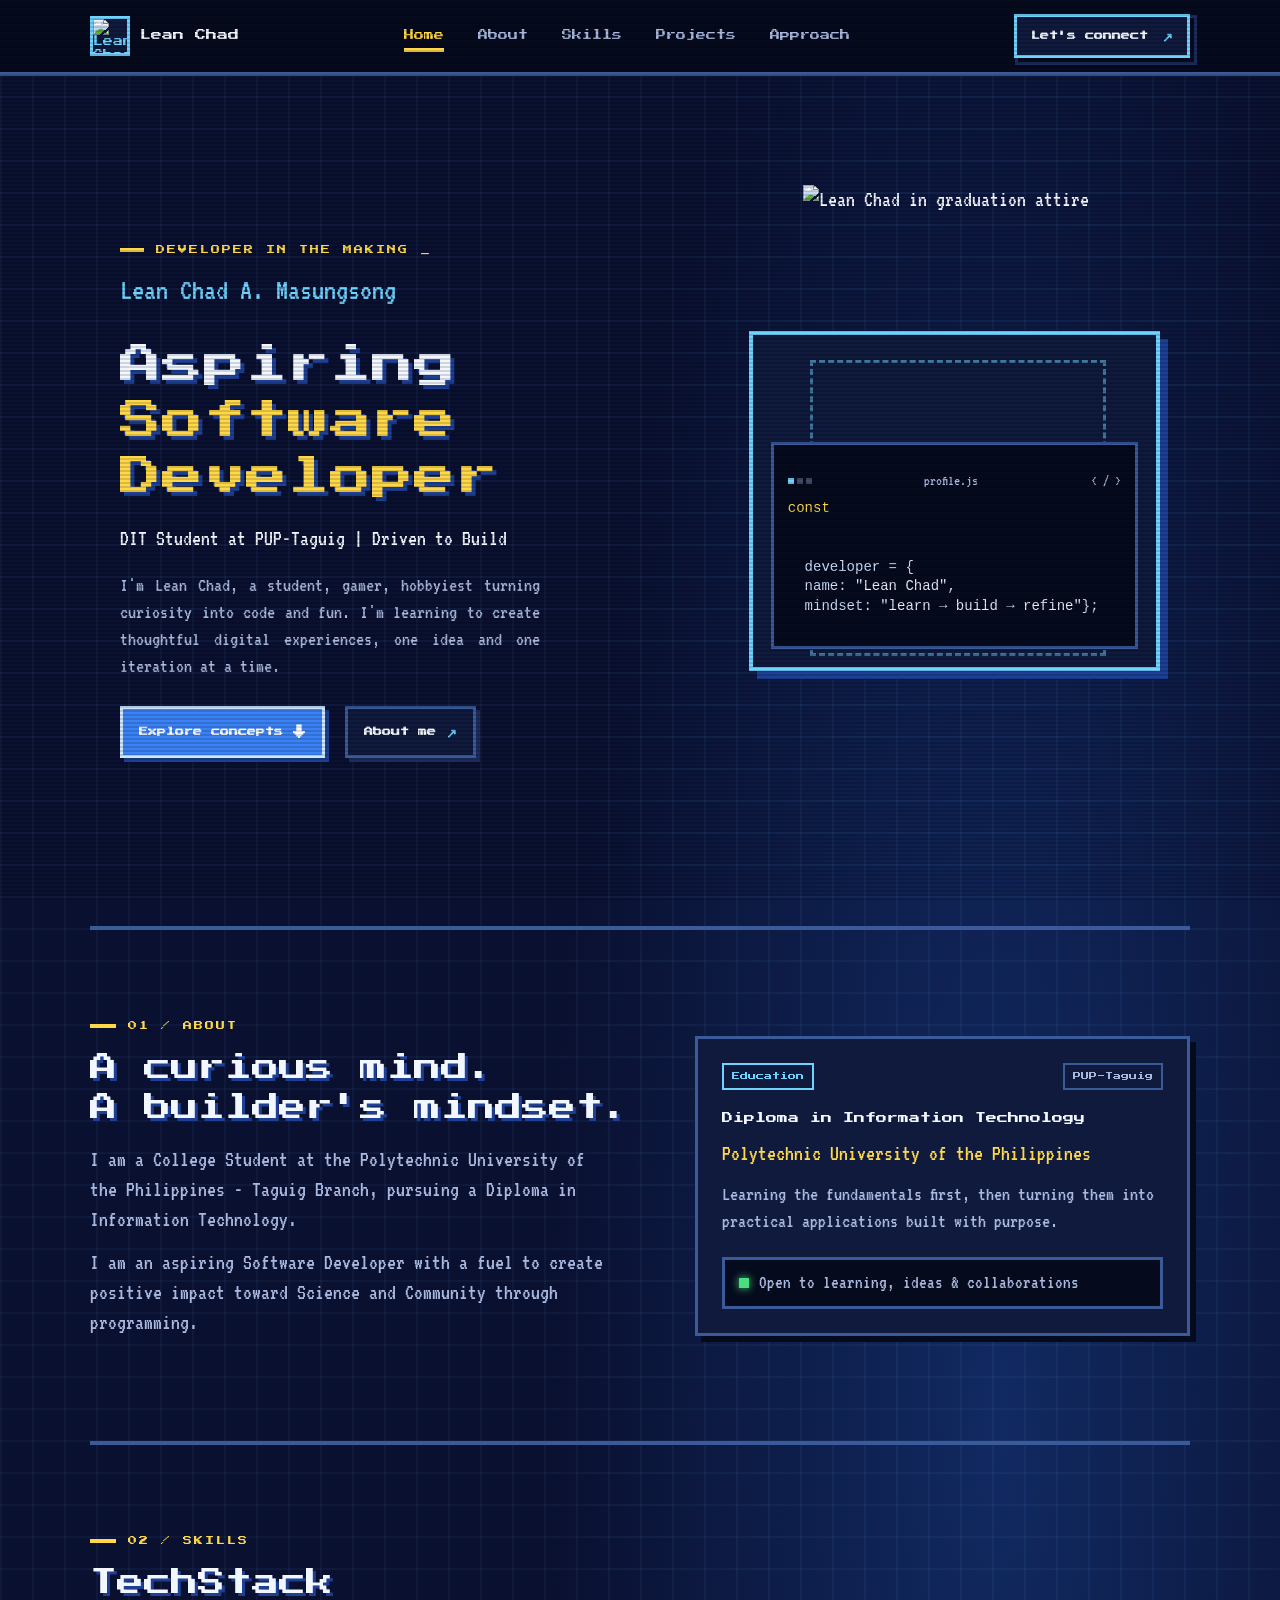
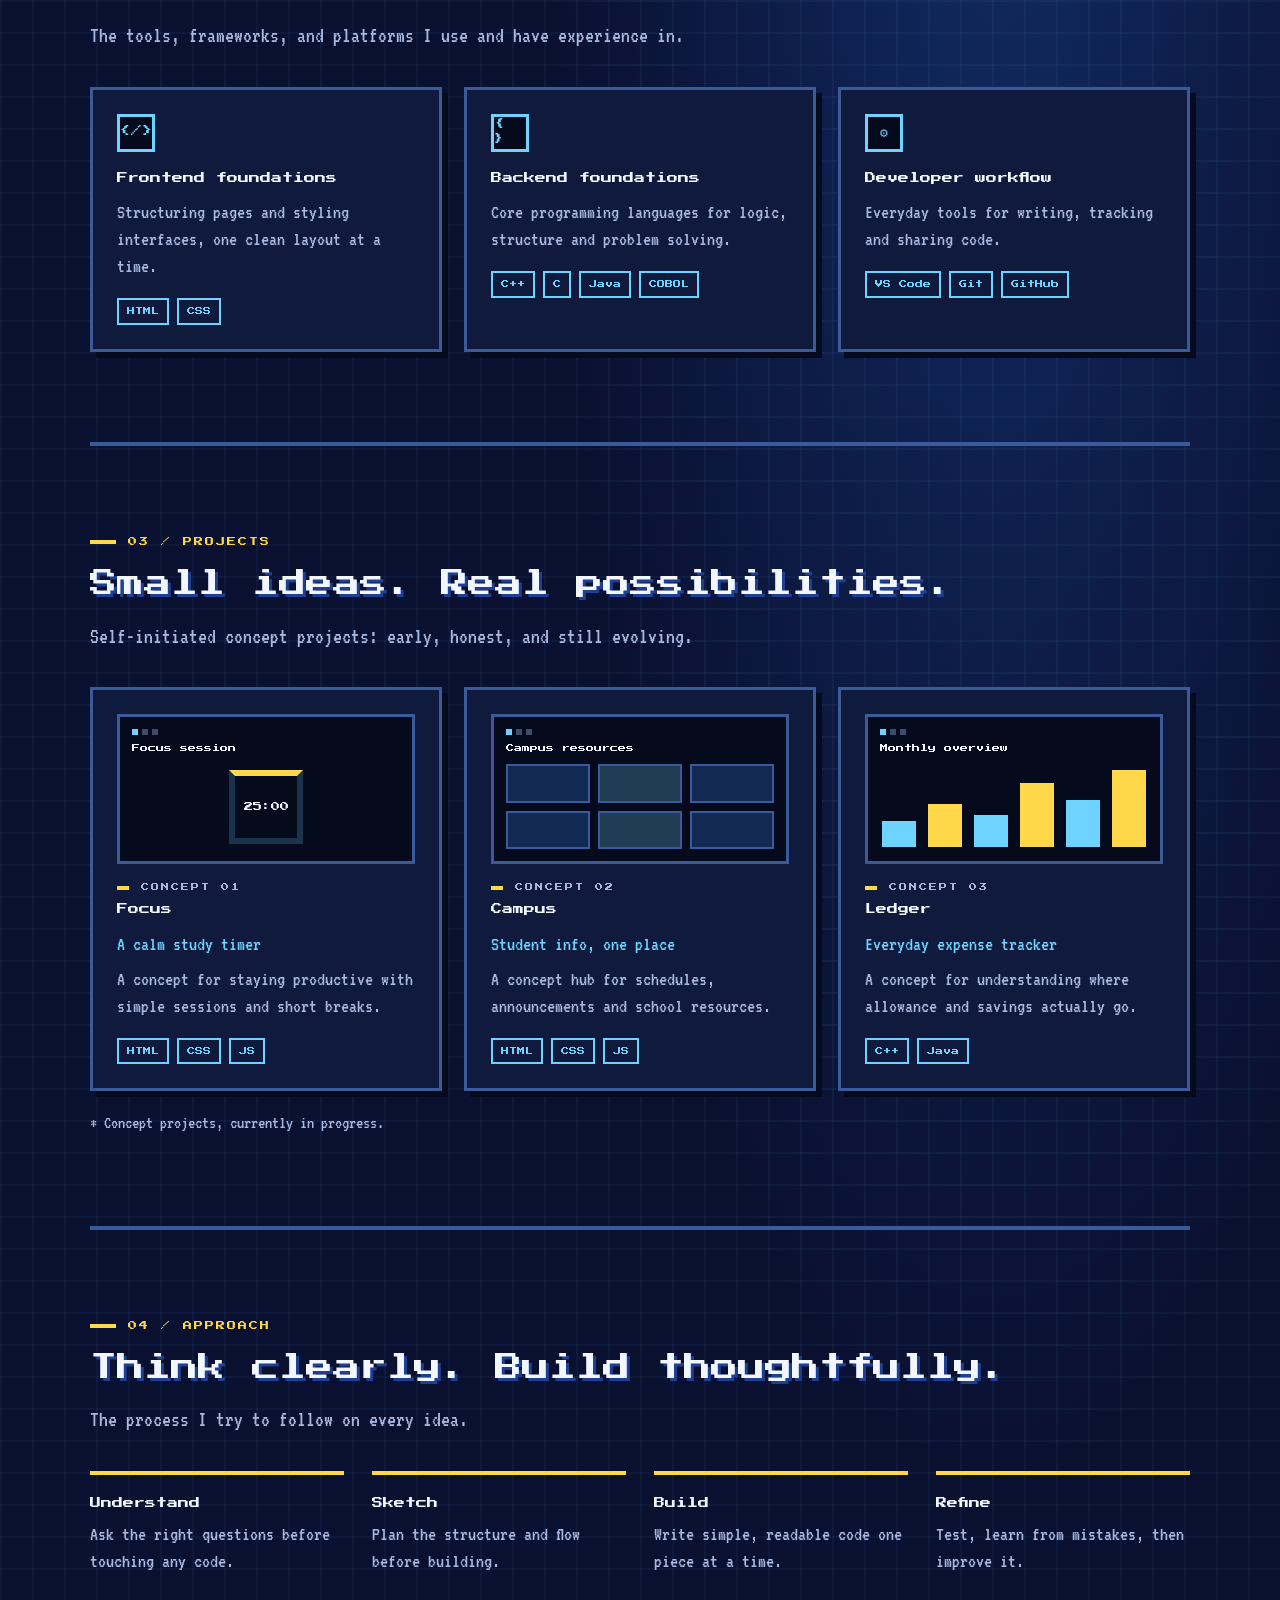
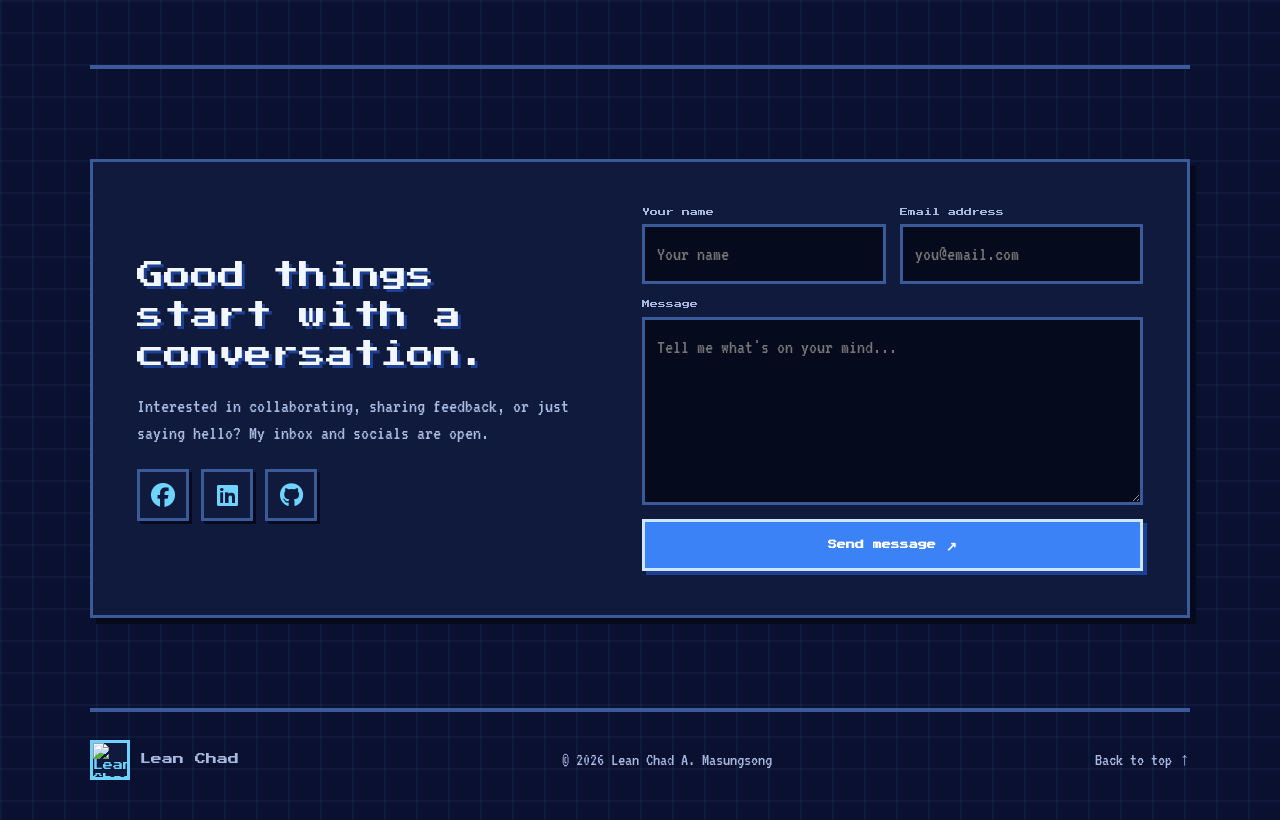
==== commit d1edff07: "v3.3.1 docu: function of buttons and logo replacement for socials" ====
--- a/Portfolio/index.html
+++ b/Portfolio/index.html
@@ -1,6 +1,6 @@
 <!DOCTYPE html>
 <html lang="en">
-  
+
 <head>
   <meta charset="UTF-8">
   <title>Chad's Portfolio</title>
@@ -8,10 +8,10 @@
   <meta name="description" content="Lean Chad A. Masungsong's personal portfolio website.">
   <link rel="preconnect" href="https://fonts.googleapis.com">
   <link rel="preconnect" href="https://fonts.gstatic.com" crossorigin>
-  <link href="https://fonts.googleapis.com/css2?family=Inter:wght@400;500;600;700&family=JetBrains+Mono&display=swap" rel="stylesheet">
+  <link href="https://fonts.googleapis.com/css2?family=Inter:wght@400;500;600;700&family=JetBrains+Mono&family=Press+Start+2P&family=VT323&display=swap" rel="stylesheet">
+  <link rel="stylesheet" href="https://cdnjs.cloudflare.com/ajax/libs/font-awesome/6.5.1/css/all.min.css">
   <link rel="stylesheet" href="styles/style.css">
 </head>
-
 
 <body>
 
@@ -22,19 +22,19 @@
     <img src="../images/roblox.png" class="float f3" alt="">
     <img src="../images/pz.png" class="float f4" alt="">
     <img src="../images/dota.png" class="float f5" alt="">
-</div>
+  </div>
 
   <!--HEADER / NAVBAR-->
   <header class="site-header">
     <div class="container nav-bar">
-      <a href="#" class="brand"><span class="logo"><img src=../images/Yoda.png></span>Lean Chad</a>
+      <a href="#Home" class="brand"><span class="logo"><img src="../images/Yoda.png" alt="Lean Chad logo"></span>Lean Chad</a>
       <nav aria-label="Navigation">
         <ul class="nav-links">
-          <li><a href="#Home" class="active">Home</a></li>
+          <li><a href="#Home">Home</a></li>
           <li><a href="#Profile">About</a></li>
           <li><a href="#TechStack">Skills</a></li>
-          <li><a href="#Path">Projects</a></li>
-          <li><a href="#Path">Approach</a></li>
+          <li><a href="#Projects">Projects</a></li>
+          <li><a href="#Approach">Approach</a></li>
         </ul>
       </nav>
       <a href="#Socials" class="btn-connect">Let's connect <span>&#8599;</span></a>
@@ -51,7 +51,7 @@
         <p class="role">DIT Student at PUP-Taguig | Driven to Build</p>
         <p class="intro">I'm Lean Chad, a student, gamer, hobbyiest turning curiosity into code and fun. I'm learning to create thoughtful digital experiences, one idea and one iteration at a time.</p>
         <div class="hero-buttons">
-          <a href="#Path" class="btn btn-primary">Explore concepts <span>&#8595;</span></a>
+          <a href="#Projects" class="btn btn-primary">Explore concepts <span>&#8595;</span></a>
           <a href="#Profile" class="btn btn-secondary">About me <span>&#8599;</span></a>
         </div>
       </div>
@@ -78,7 +78,7 @@
     </section>
 
     <!--PROFILE SECTION-->
- <section id="Profile" class="block container">
+    <section id="Profile" class="block container">
       <div class="about-grid">
         <div>
           <p class="label">01 / About</p>
@@ -200,18 +200,19 @@
           <h2 class="block-title">Good things start with a conversation.</h2>
           <p class="block-text">Interested in collaborating, sharing feedback, or just saying hello? My inbox and socials are open.</p>
           <div class="social-links">
-            <a href="https://www.facebook.com/leanchad.masungsong.7">Facebook</a>
-            <a href="https://www.linkedin.com/in/lean-chad-masungsong-01941b368/">LinkedIn</a>
-            <a href="https://github.com/leanchad21-boop">GitHub</a>
-          </div>
-        </div>
-
-        <form class="form" action="#" method="post">
+            <a href="https://www.facebook.com/leanchad.masungsong.7" target="_blank" rel="noopener noreferrer" aria-label="Facebook" title="Facebook"><i class="fa-brands fa-facebook"></i></a>
+            <a href="https://www.linkedin.com/in/lean-chad-masungsong-01941b368/" target="_blank" rel="noopener noreferrer" aria-label="LinkedIn" title="LinkedIn"><i class="fa-brands fa-linkedin"></i></a>
+            <a href="https://github.com/leanchad21-boop" target="_blank" rel="noopener noreferrer" aria-label="GitHub" title="GitHub"><i class="fa-brands fa-github"></i></a>
+          </div>
+        </div>
+
+        <!-- Replace YOUR_FORM_ID with your ID from formspree.io -->
+        <form class="form" action="https://formspree.io/f/YOUR_FORM_ID" method="post">
           <div class="row">
-            <label>Your name<input type="text" placeholder="Your name"></label>
-            <label>Email address<input type="email" placeholder="you@email.com"></label>
-          </div>
-          <label>Message<textarea rows="5" placeholder="Tell me what's on your mind..."></textarea></label>
+            <label>Your name<input type="text" name="name" placeholder="Your name" required></label>
+            <label>Email address<input type="email" name="email" placeholder="you@email.com" required></label>
+          </div>
+          <label>Message<textarea name="message" rows="5" placeholder="Tell me what's on your mind..." required></textarea></label>
           <button type="submit" class="btn btn-primary btn-full">Send message <span>&#8599;</span></button>
         </form>
       </div>
@@ -219,10 +220,11 @@
 
     <!--FOOTER-->
     <footer class="container footer">
-      <a href="#" class="brand"><span class="logo">lc.</span>Lean Chad</a>
+      <a href="#Home" class="brand"><span class="logo"><img src="../images/Yoda.png" alt="Lean Chad logo"></span>Lean Chad</a>
       <p>&copy; 2026 Lean Chad A. Masungsong</p>
       <a href="#Home" class="to-top">Back to top &#8593;</a>
     </footer>
   </main>
 </body>
+
 </html>
--- a/Portfolio/styles/style.css
+++ b/Portfolio/styles/style.css
@@ -1,3 +1,7 @@
+/* =====================================================
+   PART 1: YOUR ORIGINAL STYLES (layout, structure, animations)
+   ===================================================== */
+
 /* ===== Variables ===== */
 :root {
   --bg: #040a16;
@@ -10,636 +14,751 @@
 }
 
 /* ===== Reset / base ===== WAG GAGALAWIN TANGINA */
-* { margin: 0; padding: 0; box-sizing: border-box; }
-html { scroll-padding-top: 72px; }
+* {
+  margin: 0;
+  padding: 0;
+  box-sizing: border-box;
+}
+html {
+  scroll-padding-top: 72px;
+}
 
 body {
   font-family: "Inter", system-ui, sans-serif;
   color: var(--text);
   line-height: 1.6;
   background:
-    radial-gradient(ellipse 50% 60% at 78% 35%, rgba(30, 90, 190, 0.35), transparent 70%),
+    radial-gradient(
+      ellipse 50% 60% at 78% 35%,
+      rgba(30, 90, 190, 0.35),
+      transparent 70%
+    ),
     var(--bg);
   min-height: 100vh;
 }
 
-a { color: inherit; 
-  text-decoration: none; }
-
-ul { list-style: none; }
-
-.container { 
-  width: min(1100px, 92%); 
-  margin-inline: auto; }
+a {
+  color: inherit;
+  text-decoration: none;
+}
+ul {
+  list-style: none;
+}
+.container {
+  width: min(1100px, 92%);
+  margin-inline: auto;
+}
 
 /* ===== Navbar ===== */
 .site-header {
   position: sticky;
   top: 0;
-  z-index: 100;                          
-  background: rgba(4, 10, 22, 0.85);     
+  z-index: 100;
+  background: rgba(4, 10, 22, 0.85);
   backdrop-filter: blur(12px);
   -webkit-backdrop-filter: blur(12px);
   border-bottom: 1px solid var(--border);
 }
 
-.nav-bar { 
-  display: flex; 
-  align-items: center; 
-  justify-content: space-between; 
-  padding: 14px 0; }
-
-.brand { 
-  display: flex; 
-  align-items: center; 
-  gap: 10px; 
-  font-size: 13px; 
-  font-weight: 500; }
+.nav-bar {
+  display: flex;
+  align-items: center;
+  justify-content: space-between;
+  padding: 14px 0;
+}
+.brand {
+  display: flex;
+  align-items: center;
+  gap: 10px;
+  font-size: 13px;
+  font-weight: 500;
+}
 
 .logo {
-  width: 40px; height: 40px;
-  overflow: hidden;               
+  width: 40px;
+  height: 40px;
+  overflow: hidden;
   padding: 0;
 }
-
 .logo img {
-  width: 100%; height: 100%;
+  width: 100%;
+  height: 100%;
   object-fit: cover;
-  object-position: center 35%;    
+  object-position: center 35%;
   display: block;
   border-radius: 50%;
 }
 
-.nav-links { 
-  display: flex; 
-  gap: 55px; 
-  font-size: 13px; 
-  color: var(--muted); }
-
-.nav-links a { 
-  position: relative; 
-  padding-bottom: 6px; 
-  transition: color .2s; }
-
-.nav-links a:hover, .nav-links a.active { color: var(--text); }
-
+.nav-links {
+  display: flex;
+  gap: 55px;
+  font-size: 13px;
+  color: var(--muted);
+}
+.nav-links a {
+  position: relative;
+  padding-bottom: 6px;
+  transition: color 0.2s;
+}
+.nav-links a:hover,
+.nav-links a.active {
+  color: var(--text);
+}
 .nav-links a.active::after {
-  content: ""; 
-  position: absolute; 
-  left: 50%; bottom: -2px;
-  width: 30px; height: 2px; 
-  border-radius: 50%; 
-  background: var(--cyan); 
+  content: "";
+  position: absolute;
+  left: 50%;
+  bottom: -2px;
+  width: 30px;
+  height: 2px;
+  border-radius: 50%;
+  background: var(--cyan);
   transform: translateX(-50%);
 }
 
 .btn-connect {
-  display: inline-flex; 
-  align-items: center; 
-  gap: 14px; 
+  display: inline-flex;
+  align-items: center;
+  gap: 14px;
   padding: 10px 20px;
-  font-size: 11px; font-weight: 600; color: var(--text);
-  background: rgba(20, 40, 75, 0.6); 
-  border: 1px solid var(--border); 
+  font-size: 11px;
+  font-weight: 600;
+  color: var(--text);
+  background: rgba(20, 40, 75, 0.6);
+  border: 1px solid var(--border);
   border-radius: 8px;
-  transition: border-color .2s, background .2s;
-}
-
-.btn-connect span { 
-  color: var(--cyan); 
-  font-size: 13px; }
-
-.btn-connect:hover { 
-  border-color: var(--cyan); 
-  background: rgba(30, 60, 110, 0.7); }
+  transition:
+    border-color 0.2s,
+    background 0.2s;
+}
+.btn-connect span {
+  color: var(--cyan);
+  font-size: 13px;
+}
+.btn-connect:hover {
+  border-color: var(--cyan);
+  background: rgba(30, 60, 110, 0.7);
+}
 
 /* ===== Hero ===== */
 .hero {
-  display: grid; 
-  grid-template-columns: 1.5fr 1fr; 
+  display: grid;
+  grid-template-columns: 1.5fr 1fr;
   align-items: center;
-  gap: 12px; 
-  min-height: calc(100vh - 50px); 
+  gap: 12px;
+  min-height: calc(100vh - 50px);
   padding: 100px 30px;
 }
 
 .eyebrow {
-  display: flex; 
-  align-items: center; 
-  gap: 12px; 
+  display: flex;
+  align-items: center;
+  gap: 12px;
   margin-bottom: 14px;
-  font-family: "JetBrains Mono", monospace; 
+  font-family: "JetBrains Mono", monospace;
   font-size: 12px;
-  letter-spacing: 5px; text-transform: uppercase; 
+  letter-spacing: 5px;
+  text-transform: uppercase;
   color: var(--cyan);
 }
-
-.eyebrow::before { content: ""; 
-  width: 26px; height: 0.5px; 
-  background: var(--cyan); }
-
-.name { 
-  font-size: 25px; 
-  font-weight: 600; 
-  color: #d6e0f5; 
-  margin-bottom: 25px; }
+.eyebrow::before {
+  content: "";
+  width: 26px;
+  height: 0.5px;
+  background: var(--cyan);
+}
+
+.name {
+  font-size: 25px;
+  font-weight: 600;
+  color: #d6e0f5;
+  margin-bottom: 25px;
+}
 
 .hero h1 {
-  font-size: clamp(4rem, 5vw, 2rem); 
+  font-size: clamp(4rem, 5vw, 2rem);
   font-weight: 900;
-  line-height: 1.08; 
-  letter-spacing: -0.5px; 
+  line-height: 1.08;
+  letter-spacing: -0.5px;
   margin-bottom: 20px;
 }
-
-.accent { color: var(--cyan); }
-
-.role { 
-  font-size: 12px; 
-  font-weight: 500; 
-  margin-bottom: 18px; 
+.accent {
+  color: var(--cyan);
+}
+
+.role {
+  font-size: 12px;
+  font-weight: 500;
+  margin-bottom: 18px;
   text-align: justify;
 }
-
-.intro { max-width: 360px; 
+.intro {
+  max-width: 360px;
   font-size: 12px;
-  color: var(--muted); 
-  margin-bottom: 26px; 
-  text-align: justify; }
+  color: var(--muted);
+  margin-bottom: 26px;
+  text-align: justify;
+}
 
 /* Buttons */
-.hero-buttons { 
-  display: flex; 
-  gap: 20px; }
-
+.hero-buttons {
+  display: flex;
+  gap: 20px;
+}
 .btn {
-  display: inline-flex; 
-  align-items: center; 
-  gap: 10px; 
+  display: inline-flex;
+  align-items: center;
+  gap: 10px;
   padding: 13px 15px;
-  font-size: 11px; font-weight: 600; 
-  border-radius: 6px; border: 1px solid transparent;
-  transition: transform .2s, filter .2s, border-color .4s;
-}
-
-.btn span { font-size: 13px; }
-
-.btn-primary { 
-  background: var(--blue); 
-  color: #fff; 
-  box-shadow: 0 6px 20px rgba(59, 130, 246, 0.35); }
-
-.btn-primary:hover { 
-  filter: brightness(1.12); 
-  transform: translateY(-1px); }
-
-.btn-secondary { 
-  background: rgba(20, 40, 75, 0.6); 
-  border-color: var(--border); 
-  color: var(--text); }
-
-.btn-secondary span { color: var(--cyan); }
-
-.btn-secondary:hover { border-color: var(--cyan); }
+  font-size: 11px;
+  font-weight: 600;
+  border-radius: 6px;
+  border: 1px solid transparent;
+  transition:
+    transform 0.2s,
+    filter 0.2s,
+    border-color 0.4s;
+}
+.btn span {
+  font-size: 13px;
+}
+.btn-primary {
+  background: var(--blue);
+  color: #fff;
+  box-shadow: 0 6px 20px rgba(59, 130, 246, 0.35);
+}
+.btn-primary:hover {
+  filter: brightness(1.12);
+  transform: translateY(-1px);
+}
+.btn-secondary {
+  background: rgba(20, 40, 75, 0.6);
+  border-color: var(--border);
+  color: var(--text);
+}
+.btn-secondary span {
+  color: var(--cyan);
+}
+.btn-secondary:hover {
+  border-color: var(--cyan);
+}
 
 /* ===== Photo card ===== */
-.hero-visual { 
-  display: flex; 
-  justify-content: center; }
+.hero-visual {
+  display: flex;
+  justify-content: center;
+}
 
 .photo-card {
-  transform: scale(1.0);
+  transform: scale(1);
   transition: transform 0.4s ease;
-  position: relative; 
-  width: 100%; max-width: 500px; height: 340px;
-  display: flex; 
-  justify-content: center; 
+  position: relative;
+  width: 100%;
+  max-width: 500px;
+  height: 340px;
+  display: flex;
+  justify-content: center;
   align-items: flex-start;
-  background: linear-gradient(160deg, rgba(25, 55, 110, 0.35), rgba(8, 18, 40, 0.5));
-  border: 1px solid var(--border); border-radius: 18px;
+  background: linear-gradient(
+    160deg,
+    rgba(25, 55, 110, 0.35),
+    rgba(8, 18, 40, 0.5)
+  );
+  border: 1px solid var(--border);
+  border-radius: 18px;
   box-shadow: 0 0 80px rgba(40, 110, 220, 0.25);
 }
-
-.photo-card:hover { transform: scale(1.02); }
-
-.photo-card::before { /* glow ring behind the head */
-  content: ""; 
-  position: absolute; 
-  top: 25px; left: 51%; 
-  width: 290px; height: 290px;
-  border: 1.5px solid rgba(111, 211, 255, 0.25); border-radius: 50%; transform: translateX(-50%);
+.photo-card:hover {
+  transform: scale(1.02);
+}
+
+.photo-card::before {
+  content: "";
+  position: absolute;
+  top: 25px;
+  left: 51%;
+  width: 290px;
+  height: 290px;
+  border: 1.5px solid rgba(111, 211, 255, 0.25);
+  border-radius: 50%;
+  transform: translateX(-50%);
 }
 
 .photo-card img {
   transition: transform 0.4s ease;
-  transform: scale(1.0);
-  position: relative; 
-  z-index: 1; 
-  width: 340px; height: 400px; 
-  margin-top: -180px; 
-  object-fit: cover; object-position: top;
+  transform: scale(1);
+  position: relative;
+  z-index: 1;
+  width: 302px;
+  height: 450px;
+  margin-top: -150px;
+  object-fit: cover;
+  object-position: top;
   -webkit-mask-image: linear-gradient(to bottom, #000 80%, transparent);
-          mask-image: linear-gradient(to bottom, #000 80%, transparent);
-}
-
-.photo-card img:hover{
-  transform: scale(1.10);
+  mask-image: linear-gradient(to bottom, #000 80%, transparent);
+}
+.photo-card img:hover {
+  transform: scale(1.1);
 }
 
 /* ===== Code card ===== */
 .code-card {
-  position: absolute; 
-  z-index: 2; 
-  left: 18px; right: 18px; bottom: 18px; 
+  position: absolute;
+  z-index: 2;
+  left: 18px;
+  right: 18px;
+  bottom: 18px;
   padding: 35px 14px 12px;
-  background: rgba(10, 25, 50, 0.92); 
-  border: 1px solid var(--border); 
+  background: rgba(10, 25, 50, 0.92);
+  border: 1px solid var(--border);
   border-radius: 20px;
-  font-family: "JetBrains Mono", monospace; 
+  font-family: "JetBrains Mono", monospace;
   backdrop-filter: blur(6px);
 }
 .code-top {
-  display: flex; 
-  justify-content: space-between; 
+  display: flex;
+  justify-content: space-between;
   align-items: center;
-  margin-bottom: 8px; 
-  font-size: 7px; 
+  margin-bottom: 8px;
+  font-size: 7px;
   color: var(--muted);
 }
-.dots { 
-  display: flex; 
-  gap: 3px; }
-
-.dots i { 
-  width: 4px; height: 4px; 
-  border-radius: 50%; 
-  background: rgba(150, 175, 215, 0.4); }
-
-.dots i:first-child { background: var(--cyan); }
-
-.code-card pre { 
-  font-size: 8px; 
-  line-height: 1.8; color: #cfe0ff; }
-
-.code-card .k { color: var(--cyan); }
-
-.code-card .s { color: #e6eeff; }
-
-/* ===== Other sections ===== */
-.section { 
-  padding: 60px 0; 
-  border-top: 1px solid var(--border); }
-
-.section h2 { 
-  font-size: 1.8rem; 
-  margin-bottom: 10px; }
-
-.section h3 { 
-  font-size: 1rem; 
-  color: var(--cyan); 
-  margin: 14px 0 6px; }
-
-.section p, .section li { color: var(--muted); }
-
-.section ul { 
-  list-style: disc; 
-  padding-left: 20px; }
-
-.section a { 
-  color: var(--cyan); 
-  margin-right: 16px; }
-
-.section a:hover { text-decoration: underline; }
+.dots {
+  display: flex;
+  gap: 3px;
+}
+.dots i {
+  width: 4px;
+  height: 4px;
+  border-radius: 50%;
+  background: rgba(150, 175, 215, 0.4);
+}
+.dots i:first-child {
+  background: var(--cyan);
+}
+.code-card pre {
+  font-size: 8px;
+  line-height: 1.8;
+  color: #cfe0ff;
+}
+.code-card .k {
+  color: var(--cyan);
+}
+.code-card .s {
+  color: #e6eeff;
+}
+
+/* ===== Other sections (old) ===== */
+.section {
+  padding: 60px 0;
+  border-top: 1px solid var(--border);
+}
+.section h2 {
+  font-size: 1.8rem;
+  margin-bottom: 10px;
+}
+.section h3 {
+  font-size: 1rem;
+  color: var(--cyan);
+  margin: 14px 0 6px;
+}
+.section p,
+.section li {
+  color: var(--muted);
+}
+.section ul {
+  list-style: disc;
+  padding-left: 20px;
+}
+.section a {
+  color: var(--cyan);
+  margin-right: 16px;
+}
+.section a:hover {
+  text-decoration: underline;
+}
 
 /* ===== Responsive ===== */
 @media (max-width: 820px) {
-  .nav-links { display: none; }
-  .hero { grid-template-columns: 1fr;  
-    gap: 40px; 
-    text-align: left; }
-
-  .photo-card { margin-inline: auto; }
-}
-
-.block { padding: 90px 0; 
-  border-top: 1px solid var(--border); }
+  .nav-links {
+    display: none;
+  }
+  .hero {
+    grid-template-columns: 1fr;
+    gap: 40px;
+    text-align: left;
+  }
+  .photo-card {
+    margin-inline: auto;
+  }
+}
+
+.block {
+  padding: 90px 0;
+  border-top: 1px solid var(--border);
+}
 
 .label {
-  display: flex; 
-  align-items: center; 
-  gap: 12px; 
+  display: flex;
+  align-items: center;
+  gap: 12px;
   margin-bottom: 16px;
-  font-family: "JetBrains Mono", monospace; 
+  font-family: "JetBrains Mono", monospace;
   font-size: 11px;
-  letter-spacing: 3px; 
-  text-transform: uppercase; 
+  letter-spacing: 3px;
+  text-transform: uppercase;
   color: var(--cyan);
 }
-
-.label::before { 
-  content: ""; width: 26px; 
-  height: 1px; 
-  background: var(--cyan); }
-
-.label.small { 
-  font-size: 9px; 
-  letter-spacing: 2px; 
-  margin: 18px 0 8px; }
-  
-.label.small::before { width: 14px; }
-
-.block-title { 
-  font-size: clamp(1.8rem, 3.4vw, 2.5rem); 
-  font-weight: 700; 
-  line-height: 1.15; 
-  letter-spacing: -.5px; 
-  margin-bottom: 18px; }
-
-.block-text { 
-  font-size: 14px; 
-  color: var(--muted); 
-  margin-bottom: 14px; 
-  max-width: 460px; }
-
-.block-text.wide { 
-  max-width: 620px; 
-  margin-bottom: 36px; }
+.label::before {
+  content: "";
+  width: 26px;
+  height: 1px;
+  background: var(--cyan);
+}
+.label.small {
+  font-size: 9px;
+  letter-spacing: 2px;
+  margin: 18px 0 8px;
+}
+.label.small::before {
+  width: 14px;
+}
+
+.block-title {
+  font-size: clamp(1.8rem, 3.4vw, 2.5rem);
+  font-weight: 700;
+  line-height: 1.15;
+  letter-spacing: -0.5px;
+  margin-bottom: 18px;
+}
+.block-text {
+  font-size: 14px;
+  color: var(--muted);
+  margin-bottom: 14px;
+  max-width: 460px;
+}
+.block-text.wide {
+  max-width: 620px;
+  margin-bottom: 36px;
+}
 
 /* shared card + chips */
 .card {
-  background: var(--panel); 
-  border: 1px solid var(--border); 
+  background: var(--panel);
+  border: 1px solid var(--border);
   border-radius: 16px;
-  padding: 24px; 
+  padding: 24px;
   backdrop-filter: blur(6px);
-  transition: transform .3s ease, 
-  border-color .3s ease;
-}
-
-.card:hover { 
-  transform: translateY(-4px); 
-  border-color: rgba(111, 211, 255, .4); }
-
-.card h3 { 
-  font-size: 1.05rem; 
-  margin-bottom: 8px; }
-
-.card p { 
-  font-size: 13px; 
-  color: var(--muted); }
-
-.tags { 
-  display: flex; 
-  flex-wrap: wrap; 
-  gap: 8px; 
-  margin-top: 18px; }
-
-.tags span, .chip {
-  padding: 4px 10px; 
-  font-family: "JetBrains Mono", monospace; 
+  transition:
+    transform 0.3s ease,
+    border-color 0.3s ease;
+}
+.card:hover {
+  transform: translateY(-4px);
+  border-color: rgba(111, 211, 255, 0.4);
+}
+.card h3 {
+  font-size: 1.05rem;
+  margin-bottom: 8px;
+}
+.card p {
+  font-size: 13px;
+  color: var(--muted);
+}
+
+.tags {
+  display: flex;
+  flex-wrap: wrap;
+  gap: 8px;
+  margin-top: 18px;
+}
+.tags span,
+.chip {
+  padding: 4px 10px;
+  font-family: "JetBrains Mono", monospace;
   font-size: 10px;
-  color: var(--cyan); 
-  background: rgba(111, 211, 255, .08);
-  border: 1px solid rgba(111, 211, 255, .25); 
+  color: var(--cyan);
+  background: rgba(111, 211, 255, 0.08);
+  border: 1px solid rgba(111, 211, 255, 0.25);
   border-radius: 6px;
 }
-
-.chip-dim { 
-  color: var(--muted); 
-  border-color: var(--border); 
-  background: transparent; }
-
-.grid-3 { 
-  display: grid; 
-  grid-template-columns: repeat(3, 1fr); 
-  gap: 22px; }
-
-.grid-4 { 
-  display: grid; 
-  grid-template-columns: repeat(4, 1fr); 
-  gap: 28px; }
+.chip-dim {
+  color: var(--muted);
+  border-color: var(--border);
+  background: transparent;
+}
+
+.grid-3 {
+  display: grid;
+  grid-template-columns: repeat(3, 1fr);
+  gap: 22px;
+}
+.grid-4 {
+  display: grid;
+  grid-template-columns: repeat(4, 1fr);
+  gap: 28px;
+}
 
 /* About */
-.about-grid { 
-  display: grid; 
-  grid-template-columns: 1.1fr 1fr; 
-  gap: 60px; 
-  align-items: center; }
-
-.edu-top { 
-  display: flex; 
-  justify-content: space-between; 
-  margin-bottom: 20px; }
-
-.edu-school { 
-  color: var(--text) !important; 
-  font-weight: 500; 
-  margin-bottom: 12px; }
-
-.edu-desc { margin-bottom: 22px; }
+.about-grid {
+  display: grid;
+  grid-template-columns: 1.1fr 1fr;
+  gap: 60px;
+  align-items: center;
+}
+.edu-top {
+  display: flex;
+  justify-content: space-between;
+  margin-bottom: 20px;
+}
+.edu-school {
+  color: var(--text) !important;
+  font-weight: 500;
+  margin-bottom: 12px;
+}
+.edu-desc {
+  margin-bottom: 22px;
+}
 .status {
-  display: flex; 
-  align-items: center; 
-  gap: 10px; 
+  display: flex;
+  align-items: center;
+  gap: 10px;
   padding: 10px 14px;
-  font-size: 12px; color: var(--muted);
-  background: rgba(6, 14, 30, .6); border: 1px solid var(--border); border-radius: 8px;
-}
-
-.status i { 
-  width: 7px; height: 7px; 
-  border-radius: 50%; 
-  background: #4ade80; box-shadow: 0 0 8px #4ade80; }
+  font-size: 12px;
+  color: var(--muted);
+  background: rgba(6, 14, 30, 0.6);
+  border: 1px solid var(--border);
+  border-radius: 8px;
+}
+.status i {
+  width: 7px;
+  height: 7px;
+  border-radius: 50%;
+  background: #4ade80;
+  box-shadow: 0 0 8px #4ade80;
+}
 
 /* TechStack */
 .icon {
-  display: grid; 
-  place-items: center; 
-  width: 38px; height: 38px; 
+  display: grid;
+  place-items: center;
+  width: 38px;
+  height: 38px;
   margin-bottom: 18px;
-  font-family: "JetBrains Mono", monospace; 
-  font-size: 13px; color: var(--cyan);
-  background: rgba(111, 211, 255, .1); 
-  border: 1px solid rgba(111, 211, 255, .3); 
+  font-family: "JetBrains Mono", monospace;
+  font-size: 13px;
+  color: var(--cyan);
+  background: rgba(111, 211, 255, 0.1);
+  border: 1px solid rgba(111, 211, 255, 0.3);
   border-radius: 10px;
 }
 
 /* Projects */
 .preview {
-  height: 150px; 
-  padding: 12px; 
+  height: 150px;
+  padding: 12px;
   border-radius: 10px;
-  background: rgba(6, 14, 30, .85); 
+  background: rgba(6, 14, 30, 0.85);
   border: 1px solid var(--border);
-  display: flex; 
+  display: flex;
   flex-direction: column;
 }
-.win { 
-  display: flex; 
-  gap: 4px; 
-  margin-bottom: 8px; }
-  
-.win i { 
-  width: 5px; height: 5px; 
-  border-radius: 50%; 
-  background: rgba(150, 175, 215, .4); }
-  
-.win i:first-child { background: var(--cyan); }
-
-.pv-title { 
-  font-size: 10px !important; color: var(--text) !important; 
-  margin-bottom: 10px; }
-
+.win {
+  display: flex;
+  gap: 4px;
+  margin-bottom: 8px;
+}
+.win i {
+  width: 5px;
+  height: 5px;
+  border-radius: 50%;
+  background: rgba(150, 175, 215, 0.4);
+}
+.win i:first-child {
+  background: var(--cyan);
+}
+.pv-title {
+  font-size: 10px !important;
+  color: var(--text) !important;
+  margin-bottom: 10px;
+}
 .ring {
-  width: 74px; height: 74px; 
-  margin: auto; 
-  display: grid; 
+  width: 74px;
+  height: 74px;
+  margin: auto;
+  display: grid;
   place-items: center;
-  border-radius: 50%; 
-  border: 5px solid rgba(111, 211, 255, .15); 
+  border-radius: 50%;
+  border: 5px solid rgba(111, 211, 255, 0.15);
   border-top-color: var(--cyan);
 }
-.ring span { 
-  font-family: "JetBrains Mono", monospace; 
-  font-size: 12px; color: var(--text); }
-
-.tiles { 
-  flex: 1; 
-  display: grid; 
-  grid-template-columns: 
-  repeat(3, 1fr); gap: 8px; }
-
-.tiles b { 
-  border-radius: 6px; 
-  background: rgba(59, 130, 246, .25); 
-  border: 1px solid var(--border); }
-
-.tiles b:nth-child(2), .tiles b:nth-child(5) { background: rgba(111, 211, 255, .25); }
-
-.bars { 
-  flex: 1; 
-  display: flex; 
-  align-items: flex-end; 
-  gap: 8px; }
-
-.bars b { 
-  flex: 1; 
-  border-radius: 4px 4px 0 0; 
-  background: linear-gradient(to top, var(--blue), var(--cyan)); }
-
-.project .sub { 
-  color: var(--cyan) !important; 
-  font-size: 12px !important; 
-  margin-bottom: 8px; }
-
-.footnote { 
-  margin-top: 20px; 
-  font-size: 11px; 
-  color: var(--muted); 
-  font-family: "JetBrains Mono", monospace; }
+.ring span {
+  font-family: "JetBrains Mono", monospace;
+  font-size: 12px;
+  color: var(--text);
+}
+.tiles {
+  flex: 1;
+  display: grid;
+  grid-template-columns: repeat(3, 1fr);
+  gap: 8px;
+}
+.tiles b {
+  border-radius: 6px;
+  background: rgba(59, 130, 246, 0.25);
+  border: 1px solid var(--border);
+}
+.tiles b:nth-child(2),
+.tiles b:nth-child(5) {
+  background: rgba(111, 211, 255, 0.25);
+}
+.bars {
+  flex: 1;
+  display: flex;
+  align-items: flex-end;
+  gap: 8px;
+}
+.bars b {
+  flex: 1;
+  border-radius: 4px 4px 0 0;
+  background: linear-gradient(to top, var(--blue), var(--cyan));
+}
+.project .sub {
+  color: var(--cyan) !important;
+  font-size: 12px !important;
+  margin-bottom: 8px;
+}
+.footnote {
+  margin-top: 20px;
+  font-size: 11px;
+  color: var(--muted);
+  font-family: "JetBrains Mono", monospace;
+}
 
 /* Approach */
-.step { 
-  padding-top: 20px; 
-  border-top: 2px solid rgba(111, 211, 255, .35); }
-
-.step h3 { 
-  font-size: 1.1rem; 
-  margin-bottom: 8px; }
-
-.step p { 
-  font-size: 13px; 
-  color: var(--muted); }
+.step {
+  padding-top: 20px;
+  border-top: 2px solid rgba(111, 211, 255, 0.35);
+}
+.step h3 {
+  font-size: 1.1rem;
+  margin-bottom: 8px;
+}
+.step p {
+  font-size: 13px;
+  color: var(--muted);
+}
 
 /* Contact */
-.contact { 
-  display: grid; 
-  grid-template-columns: 1fr 1.1fr; 
-  gap: 50px; 
-  padding: 44px; 
-  align-items: center; }
-
-.contact:hover { transform: none; }
-
-.social-links { 
-  display: flex; 
-  gap: 12px; 
-  margin-top: 22px; }
-
+.contact {
+  display: grid;
+  grid-template-columns: 1fr 1.1fr;
+  gap: 50px;
+  padding: 44px;
+  align-items: center;
+}
+.contact:hover {
+  transform: none;
+}
+.social-links {
+  display: flex;
+  gap: 12px;
+  margin-top: 22px;
+}
 .social-links a {
-  padding: 8px 14px; 
-  font-size: 12px; 
+  padding: 8px 14px;
+  font-size: 12px;
   color: var(--cyan);
-  border: 1px solid var(--border); 
-  border-radius: 8px; 
-  transition: border-color .2s, background .2s;
-}
-
-.social-links a:hover { 
-  border-color: var(--cyan); 
-  background: rgba(111, 211, 255, .08); }
-
-.form { 
-  display: flex; 
-  flex-direction: column; 
-  gap: 14px; }
-
-.form .row { 
-  display: grid; 
-  grid-template-columns: 1fr 1fr; 
-  gap: 14px; }
-  
-.form label { 
-  display: flex; 
-  flex-direction: column; 
-  gap: 6px; font-size: 11px; 
-  color: var(--muted); 
-}
-.form input, .form textarea {
-  padding: 11px 12px; 
-  font: inherit; font-size: 13px; 
+  border: 1px solid var(--border);
+  border-radius: 8px;
+  transition:
+    border-color 0.2s,
+    background 0.2s;
+}
+.social-links a:hover {
+  border-color: var(--cyan);
+  background: rgba(111, 211, 255, 0.08);
+}
+
+.form {
+  display: flex;
+  flex-direction: column;
+  gap: 14px;
+}
+.form .row {
+  display: grid;
+  grid-template-columns: 1fr 1fr;
+  gap: 14px;
+}
+.form label {
+  display: flex;
+  flex-direction: column;
+  gap: 6px;
+  font-size: 11px;
+  color: var(--muted);
+}
+.form input,
+.form textarea {
+  padding: 11px 12px;
+  font: inherit;
+  font-size: 13px;
   color: var(--text);
-  background: rgba(6, 14, 30, .7); 
-  border: 1px solid var(--border); 
+  background: rgba(6, 14, 30, 0.7);
+  border: 1px solid var(--border);
   border-radius: 8px;
-  outline: none; 
-  resize: vertical; 
-  transition: border-color .2s, box-shadow .2s;
-}
-
-.form input:focus, .form textarea:focus { 
-  border-color: var(--cyan); 
-  box-shadow: 0 0 0 3px rgba(111, 211, 255, .12); }
-
-.btn-full { 
-  justify-content: center; 
-  width: 100%; padding: 14px; 
-  font-family: inherit; 
-  cursor: pointer; }
+  outline: none;
+  resize: vertical;
+  transition:
+    border-color 0.2s,
+    box-shadow 0.2s;
+}
+.form input:focus,
+.form textarea:focus {
+  border-color: var(--cyan);
+  box-shadow: 0 0 0 3px rgba(111, 211, 255, 0.12);
+}
+.btn-full {
+  justify-content: center;
+  width: 100%;
+  padding: 14px;
+  font-family: inherit;
+  cursor: pointer;
+}
 
 /* Footer */
 .footer {
-  display: flex; 
-  justify-content: space-between; 
+  display: flex;
+  justify-content: space-between;
   align-items: center;
-  padding: 28px 0 40px; 
+  padding: 28px 0 40px;
   border-top: 1px solid var(--border);
-  font-size: 12px; color: var(--muted);
-}
-
-.to-top:hover { color: var(--cyan); }
+  font-size: 12px;
+  color: var(--muted);
+}
+.to-top:hover {
+  color: var(--cyan);
+}
 
 /* Responsive for new sections */
 @media (max-width: 820px) {
-  .about-grid, .contact, .grid-3 { grid-template-columns: 1fr; }
-
-  .grid-4 { grid-template-columns: 1fr 1fr; }
-  
-  .form .row { grid-template-columns: 1fr; }
-
-  .footer { flex-direction: column; gap: 12px; }
-
-  .contact { padding: 26px; }
+  .about-grid,
+  .contact,
+  .grid-3 {
+    grid-template-columns: 1fr;
+  }
+  .grid-4 {
+    grid-template-columns: 1fr 1fr;
+  }
+  .form .row {
+    grid-template-columns: 1fr;
+  }
+  .footer {
+    flex-direction: column;
+    gap: 12px;
+  }
+  .contact {
+    padding: 26px;
+  }
 }
 
 /* ===== Floating background logos (drifting across the screen) ===== */
@@ -654,33 +773,634 @@
 .float {
   position: absolute;
   left: 0;
-  opacity: 0.25;                 /* raised from 0.12 so you can see them */
+  opacity: 0.25;
   will-change: transform;
   animation: drift linear infinite;
 }
-
-.f1 { top: 8%;  width: 170px; animation-duration: 42s; animation-delay: -5s; }
-.f2 { top: 28%; width: 120px; animation-duration: 34s; animation-delay: -18s; animation-direction: reverse; }
-.f3 { top: 50%; width: 110px; animation-duration: 48s; animation-delay: -30s; }
-.f4 { top: 68%; width: 130px; animation-duration: 38s; animation-delay: -10s; animation-direction: reverse; }
-.f5 { top: 85%; width: 100px; animation-duration: 52s; animation-delay: -24s; }
+.f1 {
+  top: 8%;
+  width: 170px;
+  animation-duration: 42s;
+  animation-delay: -5s;
+}
+.f2 {
+  top: 28%;
+  width: 120px;
+  animation-duration: 34s;
+  animation-delay: -18s;
+  animation-direction: reverse;
+}
+.f3 {
+  top: 50%;
+  width: 110px;
+  animation-duration: 48s;
+  animation-delay: -30s;
+}
+.f4 {
+  top: 68%;
+  width: 130px;
+  animation-duration: 38s;
+  animation-delay: -10s;
+  animation-direction: reverse;
+}
+.f5 {
+  top: 85%;
+  width: 100px;
+  animation-duration: 52s;
+  animation-delay: -24s;
+}
 
 @keyframes drift {
-  0%   { transform: translate3d(-250px, 0, 0) rotate(0deg); }
-  25%  { transform: translate3d(calc(25vw - 125px), -40px, 0) rotate(90deg); }
-  50%  { transform: translate3d(calc(50vw - 125px), 30px, 0) rotate(180deg); }
-  75%  { transform: translate3d(calc(75vw - 125px), -30px, 0) rotate(270deg); }
-  100% { transform: translate3d(calc(100vw + 250px), 0, 0) rotate(360deg); }
-}
-
-main { position: relative; z-index: 1; }
+  0% {
+    transform: translate3d(-250px, 0, 0) rotate(0deg);
+  }
+  25% {
+    transform: translate3d(calc(25vw - 125px), -40px, 0) rotate(90deg);
+  }
+  50% {
+    transform: translate3d(calc(50vw - 125px), 30px, 0) rotate(180deg);
+  }
+  75% {
+    transform: translate3d(calc(75vw - 125px), -30px, 0) rotate(270deg);
+  }
+  100% {
+    transform: translate3d(calc(100vw + 250px), 0, 0) rotate(360deg);
+  }
+}
+
+main {
+  position: relative;
+  z-index: 1;
+}
 
 @media (max-width: 820px) {
-  .float { width: 80px; opacity: 0.15; }
-  .f1 { width: 110px; }
-}
-
-/* "reduce motion" users: slow the drift instead of hiding it */
+  .float {
+    width: 80px;
+    opacity: 0.15;
+  }
+  .f1 {
+    width: 110px;
+  }
+}
 @media (prefers-reduced-motion: reduce) {
-  .float { animation-duration: 120s; }
-}+  .float {
+    animation-duration: 120s;
+  }
+}
+
+/* =========================================================
+   PIXEL ART THEME: paste at the VERY END of style.css
+   (it overrides your existing rules, nothing above is deleted)
+   Needs fonts: Press Start 2P + VT323 (see <link> in index.html)
+   ========================================================= */
+
+:root {
+  --bg: #0a1030;
+  --panel: #0f1a3d;
+  --border: #3b5a9a;
+  --text: #f2f6ff;
+  --muted: #a9b8de;
+  --cyan: #6fd3ff;
+  --blue: #3b82f6;
+  --yellow: #ffd84a;
+  --shadow: #050a1c;
+  --px: "Press Start 2P", monospace;
+  --body: "VT323", monospace;
+}
+
+/* ---------- base ---------- */
+html {
+  image-rendering: pixelated;
+}
+img {
+  image-rendering: pixelated;
+}
+
+body {
+  font-family: var(--body);
+  font-size: 22px;
+  line-height: 1.35;
+  background:
+    linear-gradient(rgba(111, 211, 255, 0.05) 2px, transparent 2px),
+    linear-gradient(90deg, rgba(111, 211, 255, 0.05) 2px, transparent 2px),
+    radial-gradient(
+      ellipse 50% 60% at 78% 35%,
+      rgba(30, 90, 190, 0.35),
+      transparent 70%
+    ),
+    var(--bg);
+  background-size:
+    32px 32px,
+    32px 32px,
+    auto,
+    auto;
+}
+
+/* CRT scanlines (delete this block if you find it distracting) */
+body::after {
+  content: "";
+  position: fixed;
+  inset: 0;
+  z-index: 200;
+  pointer-events: none;
+  background: repeating-linear-gradient(
+    0deg,
+    rgba(0, 0, 0, 0.14) 0 2px,
+    transparent 2px 4px
+  );
+}
+
+::selection {
+  background: var(--yellow);
+  color: #000;
+}
+
+/* retro scrollbar */
+::-webkit-scrollbar {
+  width: 14px;
+}
+::-webkit-scrollbar-track {
+  background: var(--shadow);
+}
+::-webkit-scrollbar-thumb {
+  background: var(--blue);
+  border: 3px solid var(--shadow);
+}
+
+/* ---------- navbar ---------- */
+.site-header {
+  background: var(--shadow);
+  backdrop-filter: none;
+  -webkit-backdrop-filter: none;
+  border-bottom: 4px solid var(--border);
+}
+.brand {
+  font-family: var(--px);
+  font-size: 11px;
+}
+.logo {
+  display: grid;
+  place-items: center;
+  border: 3px solid var(--cyan);
+  border-radius: 0;
+  background: var(--panel);
+  font-family: var(--px);
+  font-size: 10px;
+  color: var(--cyan);
+}
+.logo img {
+  border-radius: 0;
+}
+
+.nav-links {
+  gap: 34px;
+  font-family: var(--px);
+  font-size: 10px;
+}
+.nav-links a:hover,
+.nav-links a.active {
+  color: var(--yellow);
+}
+.nav-links a.active::after {
+  width: 100%;
+  height: 4px;
+  border-radius: 0;
+  left: 0;
+  transform: none;
+  background: var(--yellow);
+  bottom: -6px;
+}
+
+/* ---------- buttons ---------- */
+.btn,
+.btn-connect {
+  font-family: var(--px);
+  font-size: 9px;
+  line-height: 1.4;
+  border: 3px solid var(--cyan);
+  border-radius: 0;
+  transition:
+    transform 0.1s steps(2),
+    box-shadow 0.1s steps(2),
+    background 0.1s steps(2);
+}
+.btn {
+  padding: 14px 16px;
+}
+.btn-connect {
+  padding: 10px 14px;
+  background: var(--panel);
+  box-shadow:
+    4px 4px 0 var(--shadow),
+    4px 4px 0 3px #1d2c5c;
+}
+.btn-primary {
+  background: var(--blue);
+  border-color: #cfe6ff;
+  box-shadow: 4px 4px 0 #1d3f94;
+  filter: none;
+}
+.btn-secondary {
+  background: var(--panel);
+  border-color: var(--border);
+  box-shadow: 4px 4px 0 #1d2c5c;
+}
+.btn:hover,
+.btn-connect:hover {
+  transform: translate(2px, 2px);
+  filter: none;
+  background: #1d3f94;
+  border-color: var(--yellow);
+}
+.btn-primary:hover {
+  box-shadow: 2px 2px 0 #1d3f94;
+}
+.btn-secondary:hover {
+  box-shadow: 2px 2px 0 #1d2c5c;
+}
+.btn-connect:hover {
+  box-shadow: 2px 2px 0 #1d2c5c;
+}
+.btn:active,
+.btn-connect:active {
+  transform: translate(4px, 4px);
+  box-shadow: none;
+}
+
+/* ---------- hero ---------- */
+.eyebrow {
+  font-family: var(--px);
+  font-size: 9px;
+  letter-spacing: 2px;
+  color: var(--yellow);
+}
+.eyebrow::before {
+  height: 4px;
+  width: 24px;
+  background: var(--yellow);
+}
+.eyebrow::after {
+  content: "_";
+  animation: blink 1s steps(1) infinite;
+}
+@keyframes blink {
+  50% {
+    opacity: 0;
+  }
+}
+
+.name {
+  font-family: var(--body);
+  font-size: 30px;
+  font-weight: 400;
+  color: var(--cyan);
+}
+.hero h1 {
+  font-family: var(--px);
+  font-size: clamp(1.6rem, 3.4vw, 2.6rem);
+  font-weight: 400;
+  line-height: 1.35;
+  letter-spacing: 0;
+  text-shadow: 4px 4px 0 #1d3f94;
+}
+.accent {
+  color: var(--yellow);
+}
+.role {
+  font-size: 22px;
+  font-weight: 400;
+  color: var(--text);
+}
+.intro {
+  font-size: 20px;
+  max-width: 420px;
+}
+
+/* ---------- photo + code card ---------- */
+.photo-card {
+  border: 4px solid var(--cyan);
+  border-radius: 0;
+  background: var(--panel);
+  box-shadow: 8px 8px 0 #1d3f94;
+  transition: transform 0.15s steps(2);
+}
+.photo-card:hover {
+  transform: translate(-2px, -2px);
+}
+.photo-card::before {
+  border: 3px dashed rgba(111, 211, 255, 0.5);
+  border-radius: 0;
+}
+
+.code-card {
+  border: 3px solid var(--border);
+  border-radius: 0;
+  background: var(--shadow);
+  backdrop-filter: none;
+  padding: 26px 14px 10px;
+  font-family: var(--body);
+}
+.code-top {
+  font-family: var(--body);
+  font-size: 15px;
+}
+.dots i {
+  border-radius: 0;
+  width: 6px;
+  height: 6px;
+}
+.code-card pre {
+  font-size: 14px;
+  line-height: 1.4;
+}
+.code-card .k {
+  color: var(--yellow);
+}
+
+/* ---------- section titles ---------- */
+.block {
+  border-top: 4px solid var(--border);
+}
+.label {
+  font-family: var(--px);
+  font-size: 9px;
+  letter-spacing: 2px;
+  color: var(--yellow);
+}
+.label::before {
+  height: 4px;
+  background: var(--yellow);
+}
+.label.small {
+  font-size: 8px;
+}
+.label.small::before {
+  width: 12px;
+}
+
+.block-title {
+  font-family: var(--px);
+  font-size: clamp(1.1rem, 2.4vw, 1.7rem);
+  font-weight: 400;
+  line-height: 1.45;
+  letter-spacing: 0;
+  text-shadow: 3px 3px 0 #1d3f94;
+}
+.block-text {
+  font-size: 22px;
+  max-width: 520px;
+}
+
+/* ---------- cards, chips, icons ---------- */
+.card {
+  background: var(--panel);
+  border: 3px solid var(--border);
+  border-radius: 0;
+  box-shadow: 6px 6px 0 var(--shadow);
+  backdrop-filter: none;
+  transition:
+    transform 0.1s steps(2),
+    box-shadow 0.1s steps(2),
+    border-color 0.1s steps(2);
+}
+.card:hover {
+  transform: translate(-3px, -3px);
+  border-color: var(--cyan);
+  box-shadow: 9px 9px 0 #1f6f94;
+}
+.contact:hover {
+  transform: none;
+  box-shadow: 6px 6px 0 var(--shadow);
+  border-color: var(--border);
+}
+
+.card h3 {
+  font-family: var(--px);
+  font-size: 11px;
+  font-weight: 400;
+  line-height: 1.6;
+  margin-bottom: 12px;
+}
+.card p {
+  font-size: 20px;
+}
+
+.tags span,
+.chip {
+  font-family: var(--px);
+  font-size: 8px;
+  padding: 6px 8px;
+  border: 2px solid var(--cyan);
+  border-radius: 0;
+  background: transparent;
+}
+.chip-dim {
+  border-color: var(--border);
+}
+
+.icon {
+  border: 3px solid var(--cyan);
+  border-radius: 0;
+  font-family: var(--px);
+  font-size: 11px;
+  background: var(--shadow);
+}
+.status {
+  border: 3px solid var(--border);
+  border-radius: 0;
+  font-size: 19px;
+  background: var(--shadow);
+}
+.status i {
+  border-radius: 0;
+  width: 10px;
+  height: 10px;
+  animation: blink 1s steps(1) infinite;
+}
+.edu-school {
+  font-size: 22px !important;
+  color: var(--yellow) !important;
+}
+
+/* ---------- project previews ---------- */
+.preview {
+  border: 3px solid var(--border);
+  border-radius: 0;
+  background: var(--shadow);
+}
+.win i {
+  border-radius: 0;
+  width: 6px;
+  height: 6px;
+}
+.pv-title {
+  font-family: var(--px);
+  font-size: 8px !important;
+}
+.ring {
+  border-radius: 0;
+  border: 6px solid rgba(111, 211, 255, 0.2);
+  border-top-color: var(--yellow);
+  animation: spin 2s steps(8) infinite;
+}
+.ring span {
+  font-family: var(--px);
+  font-size: 9px;
+  animation: unspin 2s steps(8) infinite;
+}
+@keyframes spin {
+  to {
+    transform: rotate(360deg);
+  }
+}
+@keyframes unspin {
+  to {
+    transform: rotate(-360deg);
+  }
+}
+.tiles b {
+  border-radius: 0;
+  border: 2px solid var(--border);
+}
+.bars b {
+  border-radius: 0;
+  background: var(--cyan);
+  border: 2px solid var(--shadow);
+}
+.bars b:nth-child(even) {
+  background: var(--yellow);
+}
+.project .sub {
+  font-size: 20px !important;
+  color: var(--cyan) !important;
+}
+.footnote {
+  font-family: var(--body);
+  font-size: 18px;
+}
+
+/* ---------- approach ---------- */
+.step {
+  border-top: 4px solid var(--yellow);
+}
+.step h3 {
+  font-family: var(--px);
+  font-size: 11px;
+  font-weight: 400;
+  line-height: 1.6;
+}
+.step p {
+  font-size: 20px;
+}
+
+/* ---------- contact form ---------- */
+.social-links a {
+  font-family: var(--px);
+  font-size: 8px;
+  border: 3px solid var(--border);
+  border-radius: 0;
+  box-shadow: 3px 3px 0 var(--shadow);
+  transition: transform 0.1s steps(2);
+}
+.social-links a:hover {
+  transform: translate(2px, 2px);
+  box-shadow: 1px 1px 0 var(--shadow);
+  border-color: var(--yellow);
+  color: var(--yellow);
+  background: transparent;
+}
+.form label {
+  font-family: var(--px);
+  font-size: 8px;
+  line-height: 1.6;
+}
+.form input,
+.form textarea {
+  font-family: var(--body);
+  font-size: 20px;
+  border: 3px solid var(--border);
+  border-radius: 0;
+  background: var(--shadow);
+}
+.form input:focus,
+.form textarea:focus {
+  border-color: var(--yellow);
+  box-shadow: 4px 4px 0 #1d2c5c;
+}
+
+/* ---------- footer ---------- */
+.footer {
+  border-top: 4px solid var(--border);
+  font-family: var(--body);
+  font-size: 18px;
+}
+.to-top:hover {
+  color: var(--yellow);
+}
+
+/* ---------- floating logos: choppy retro movement ---------- */
+.float {
+  animation-timing-function: steps(40);
+  opacity: 0.3;
+  image-rendering: pixelated;
+}
+
+/* ---------- small screens ---------- */
+@media (max-width: 820px) {
+  body {
+    font-size: 20px;
+  }
+  .hero h1 {
+    font-size: clamp(1.4rem, 7vw, 2.2rem);
+  }
+}
+
+
+.social-links a {
+  display: grid;
+  place-items: center;
+  width: 52px;
+  height: 52px;
+  padding: 0;
+  color: var(--cyan);
+}
+.social-links i {
+  font-size: 24px;
+}
+.social-links a:hover {
+  color: var(--yellow);
+}
+
+.nav-links a::after {
+  content: "";
+  position: absolute;
+  left: 0;
+  bottom: -6px;
+  width: 100%;
+  height: 4px;
+  border-radius: 0;
+  background: var(--yellow);
+  transform: none;
+  display: none;
+}
+
+/* 2) show it under the link whose section was jumped to */
+body:has(#Profile:target) .nav-links a[href="#Profile"]::after,
+body:has(#TechStack:target) .nav-links a[href="#TechStack"]::after,
+body:has(#Projects:target) .nav-links a[href="#Projects"]::after,
+body:has(#Approach:target) .nav-links a[href="#Approach"]::after,
+body:has(#Home:target) .nav-links a[href="#Home"]::after,
+body:not(:has(:target)) .nav-links a[href="#Home"]::after {
+  /* Home = default when nothing is pressed yet */
+  display: block;
+}
+
+/* 3) same rule for the highlighted text color */
+body:has(#Profile:target) .nav-links a[href="#Profile"],
+body:has(#TechStack:target) .nav-links a[href="#TechStack"],
+body:has(#Projects:target) .nav-links a[href="#Projects"],
+body:has(#Approach:target) .nav-links a[href="#Approach"],
+body:has(#Home:target) .nav-links a[href="#Home"],
+body:not(:has(:target)) .nav-links a[href="#Home"] {
+  color: var(--yellow);
+}
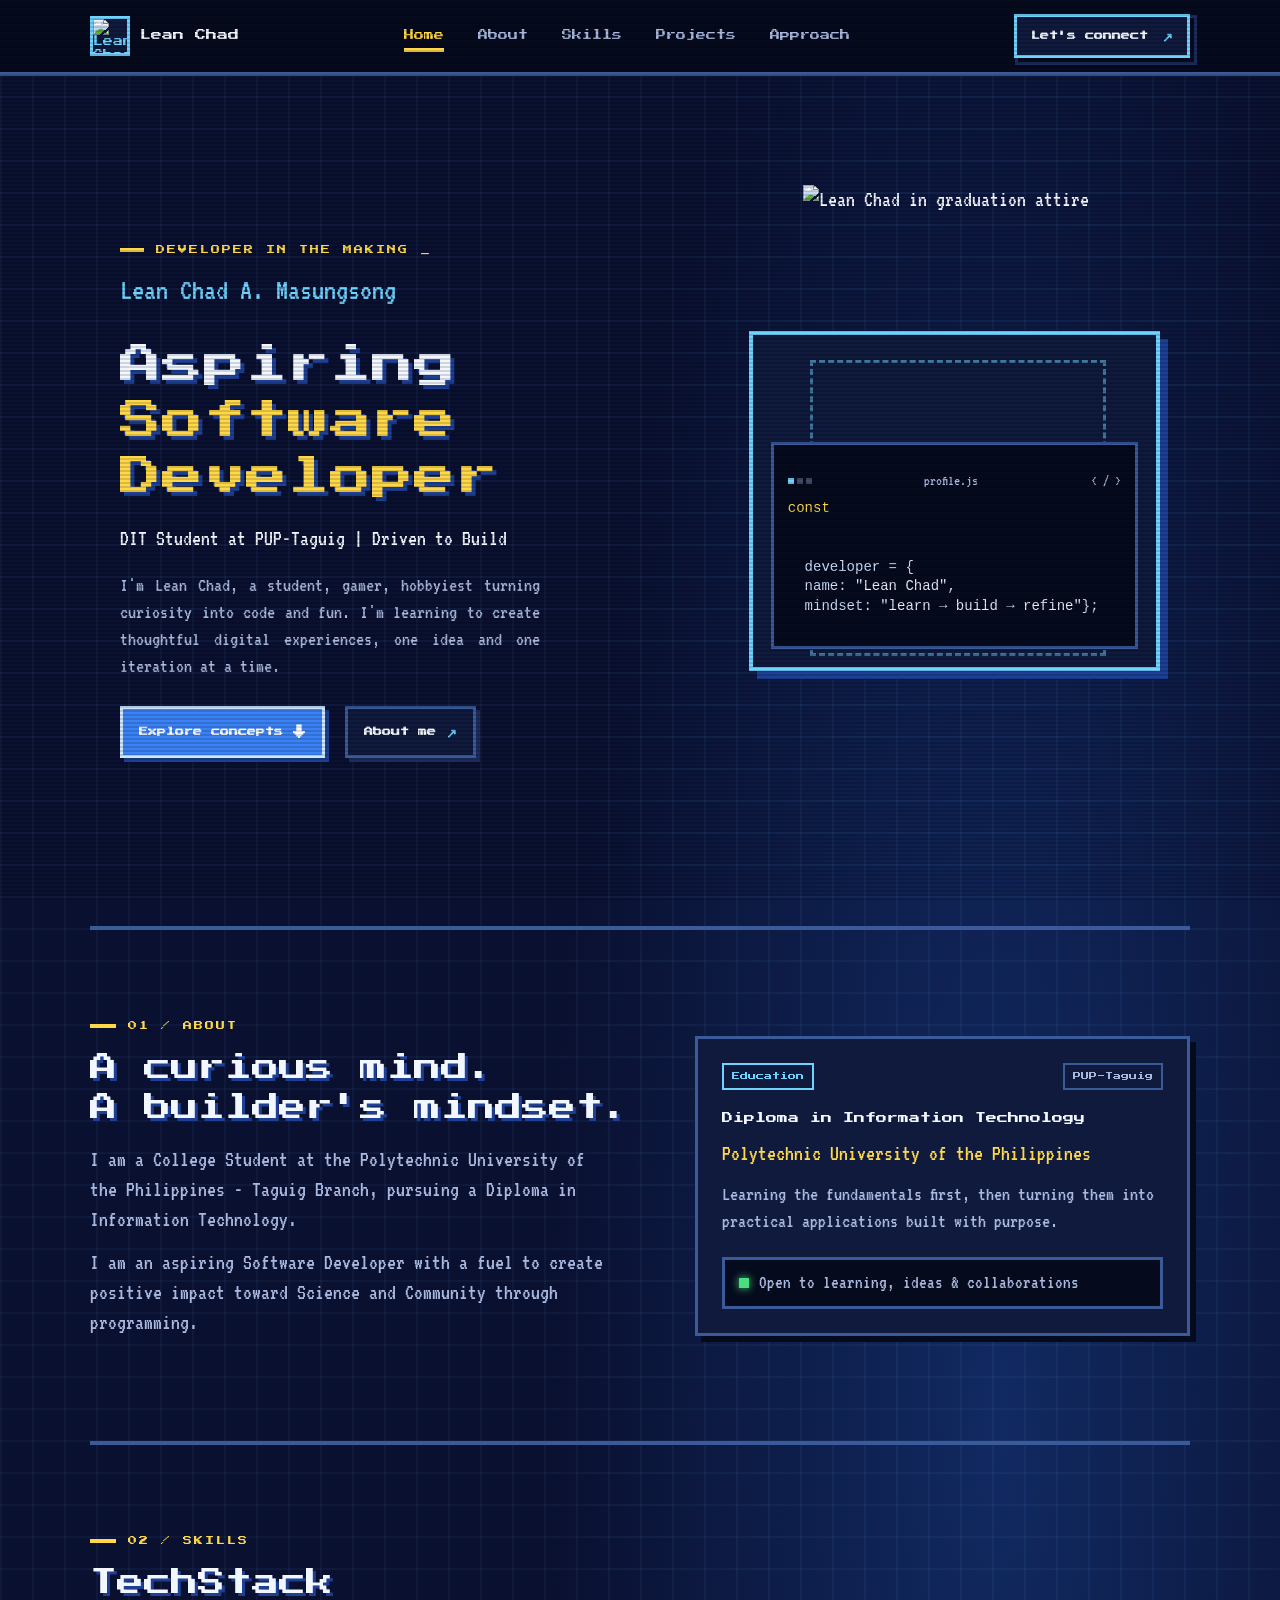
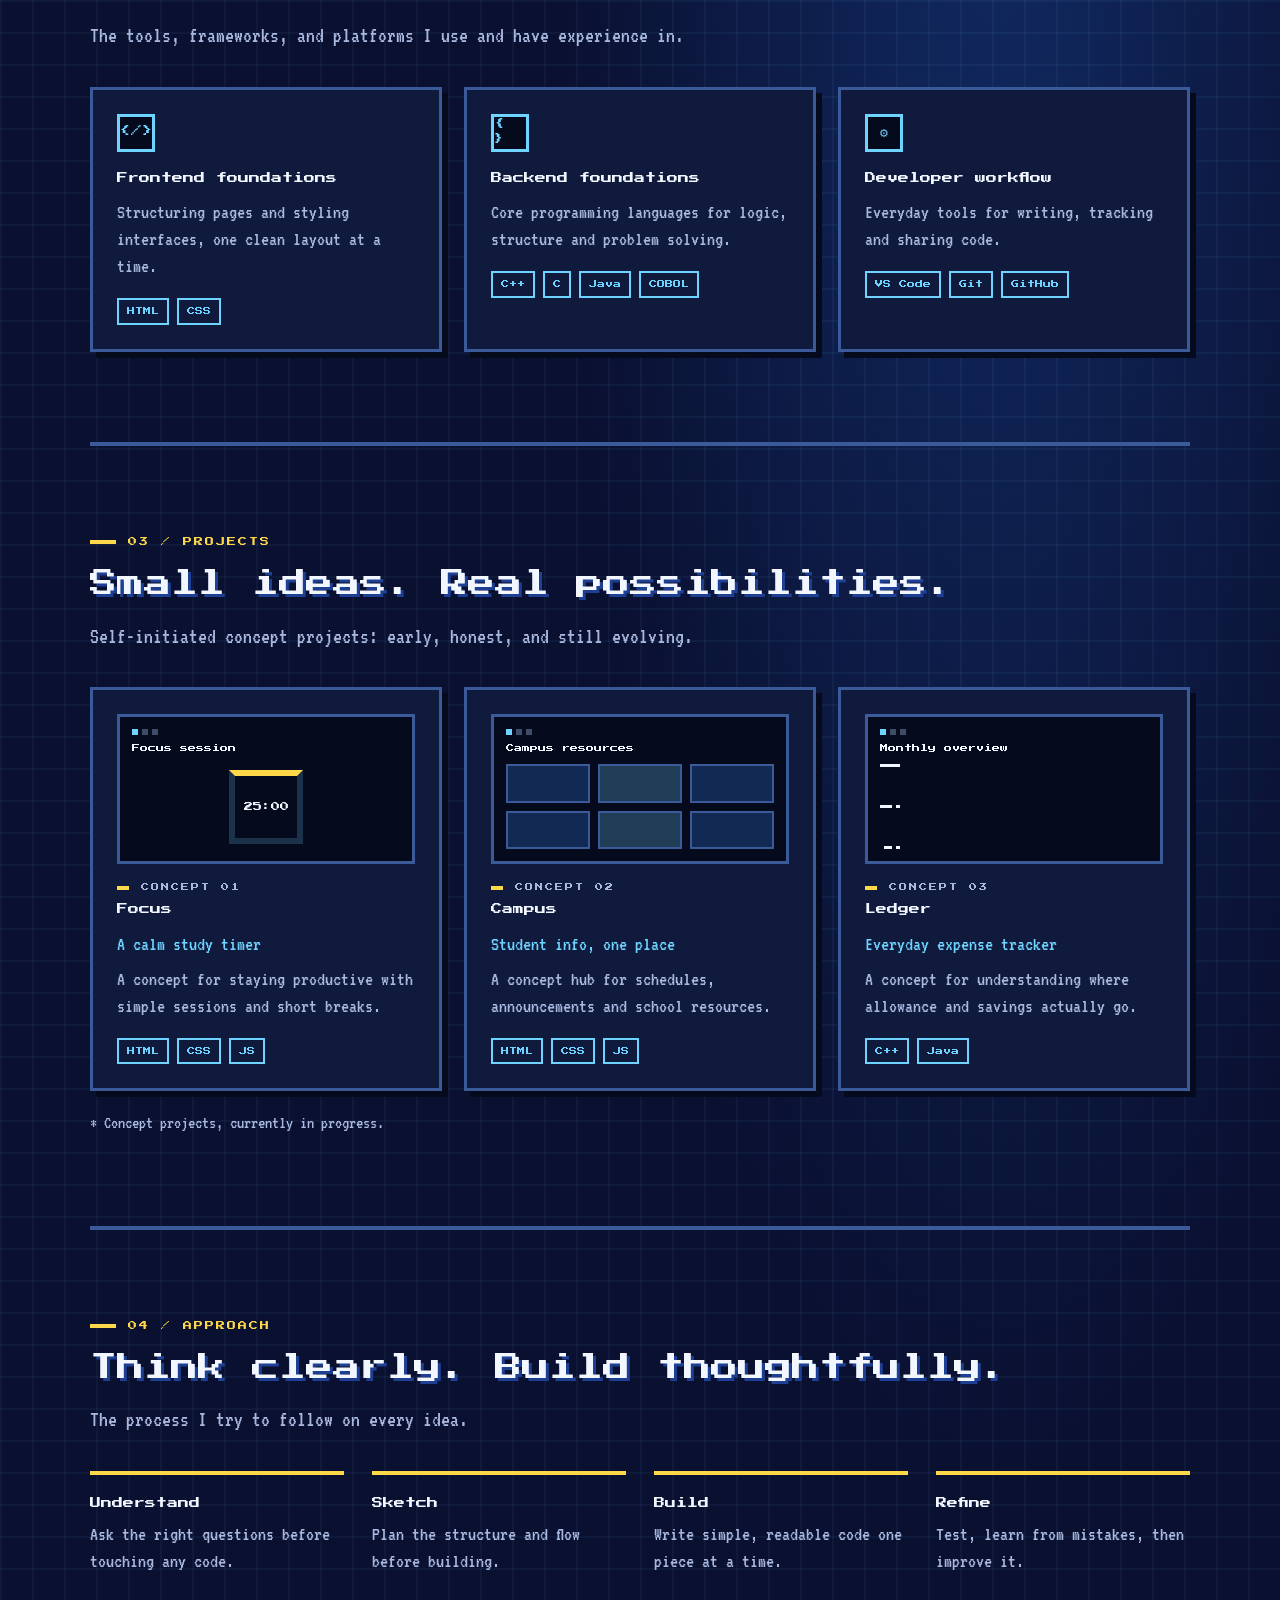
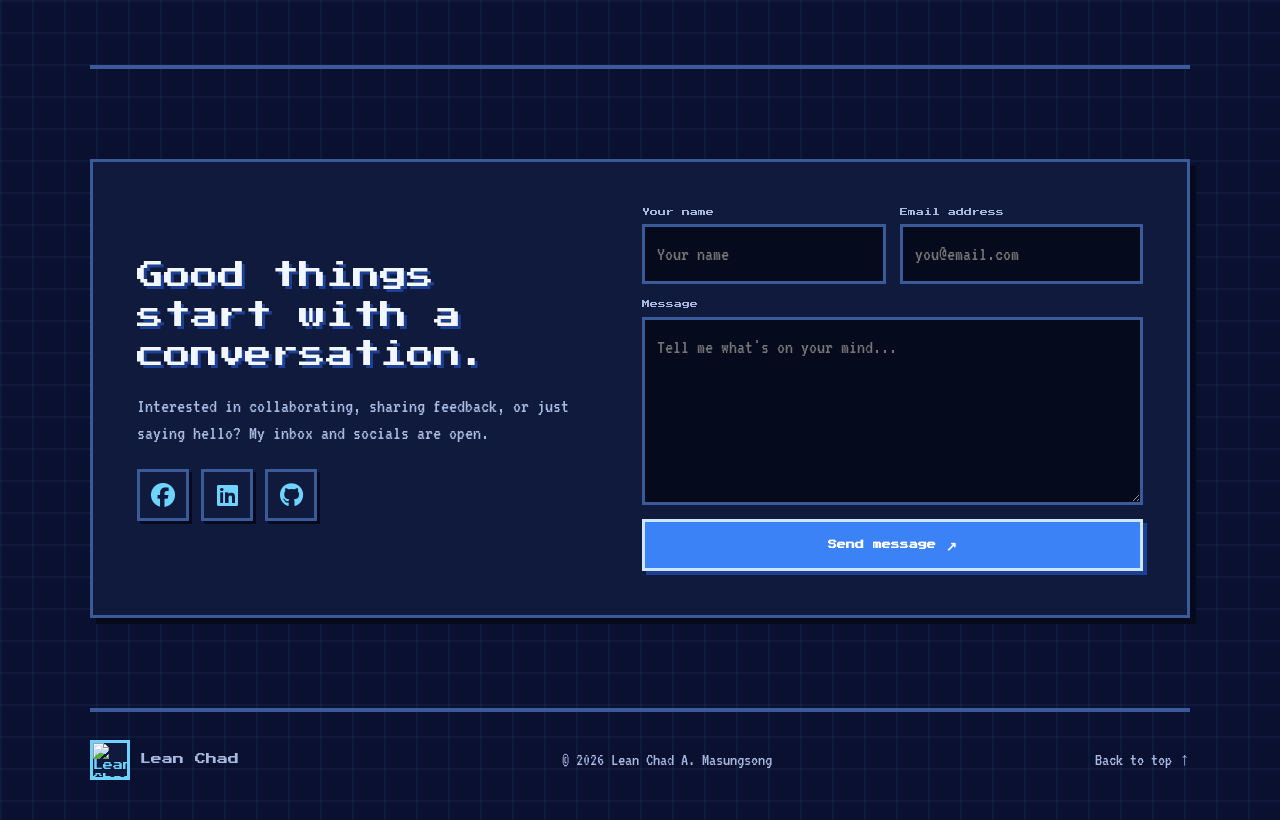
==== commit f9c88ea0: "v4.4.1 docu: Changing the navigation bar for mobile view" ====
--- a/Portfolio/index.html
+++ b/Portfolio/index.html
@@ -1,230 +1,386 @@
-<!DOCTYPE html>
+<!doctype html>
 <html lang="en">
-
-<head>
-  <meta charset="UTF-8">
-  <title>Chad's Portfolio</title>
-  <meta name="viewport" content="width=device-width, initial-scale=1.0">
-  <meta name="description" content="Lean Chad A. Masungsong's personal portfolio website.">
-  <link rel="preconnect" href="https://fonts.googleapis.com">
-  <link rel="preconnect" href="https://fonts.gstatic.com" crossorigin>
-  <link href="https://fonts.googleapis.com/css2?family=Inter:wght@400;500;600;700&family=JetBrains+Mono&family=Press+Start+2P&family=VT323&display=swap" rel="stylesheet">
-  <link rel="stylesheet" href="https://cdnjs.cloudflare.com/ajax/libs/font-awesome/6.5.1/css/all.min.css">
-  <link rel="stylesheet" href="styles/style.css">
-</head>
-
-<body>
-
-  <!--RANDOM ELEMENTS IN BACKGROUND HEHEHE-->
-  <div class="floating-bg" aria-hidden="true">
-    <img src="../images/mh.png" class="float f1" alt="">
-    <img src="../images/valo.png" class="float f2" alt="">
-    <img src="../images/roblox.png" class="float f3" alt="">
-    <img src="../images/pz.png" class="float f4" alt="">
-    <img src="../images/dota.png" class="float f5" alt="">
-  </div>
-
-  <!--HEADER / NAVBAR-->
-  <header class="site-header">
-    <div class="container nav-bar">
-      <a href="#Home" class="brand"><span class="logo"><img src="../images/Yoda.png" alt="Lean Chad logo"></span>Lean Chad</a>
-      <nav aria-label="Navigation">
-        <ul class="nav-links">
-          <li><a href="#Home">Home</a></li>
-          <li><a href="#Profile">About</a></li>
-          <li><a href="#TechStack">Skills</a></li>
-          <li><a href="#Projects">Projects</a></li>
-          <li><a href="#Approach">Approach</a></li>
-        </ul>
-      </nav>
-      <a href="#Socials" class="btn-connect">Let's connect <span>&#8599;</span></a>
+  <head>
+    <meta charset="UTF-8" />
+    <title>Chad's Portfolio</title>
+    <meta name="viewport" content="width=device-width, initial-scale=1.0" />
+    <meta
+      name="description"
+      content="Lean Chad A. Masungsong's personal portfolio website."
+    />
+    <link rel="preconnect" href="https://fonts.googleapis.com" />
+    <link rel="preconnect" href="https://fonts.gstatic.com" crossorigin />
+    <link
+      href="https://fonts.googleapis.com/css2?family=Inter:wght@400;500;600;700&family=JetBrains+Mono&family=Press+Start+2P&family=VT323&display=swap"
+      rel="stylesheet"
+    />
+    <link
+      rel="stylesheet"
+      href="https://cdnjs.cloudflare.com/ajax/libs/font-awesome/6.5.1/css/all.min.css"
+    />
+    <link rel="stylesheet" href="styles/style.css" />
+    <link rel="stylesheet" href="styles/responsive.css" />
+  </head>
+
+  <body>
+    <!--RANDOM ELEMENTS IN BACKGROUND HEHEHE-->
+    <div class="floating-bg" aria-hidden="true">
+      <img src="../images/mh.png" class="float f1" alt="" />
+      <img src="../images/valo.png" class="float f2" alt="" />
+      <img src="../images/roblox.png" class="float f3" alt="" />
+      <img src="../images/pz.png" class="float f4" alt="" />
+      <img src="../images/dota.png" class="float f5" alt="" />
     </div>
-  </header>
-
-  <main>
-    <!--HERO SECTION-->
-    <section id="Home" class="hero container">
-      <div class="hero-text">
-        <p class="eyebrow">Developer in the making</p>
-        <h2 class="name">Lean Chad A. Masungsong</h2>
-        <h1>Aspiring <span class="accent">Software Developer</span></h1>
-        <p class="role">DIT Student at PUP-Taguig | Driven to Build</p>
-        <p class="intro">I'm Lean Chad, a student, gamer, hobbyiest turning curiosity into code and fun. I'm learning to create thoughtful digital experiences, one idea and one iteration at a time.</p>
-        <div class="hero-buttons">
-          <a href="#Projects" class="btn btn-primary">Explore concepts <span>&#8595;</span></a>
-          <a href="#Profile" class="btn btn-secondary">About me <span>&#8599;</span></a>
-        </div>
+
+    <!--MOBILE MENU SWITCH (empty on purpose, the 3-bar button points here)-->
+    <span id="menu" class="menu-anchor"></span>
+
+    <!--HEADER / NAVBAR-->
+    <header class="site-header">
+      <div class="container nav-bar">
+        <a href="#Home" class="brand"
+          ><span class="logo"
+            ><img src="../images/Yoda.png" alt="Lean Chad logo" /></span
+          >Lean Chad</a
+        >
+        <nav aria-label="Navigation">
+          <!-- 3-bar button: opens the menu (phones/tablets only) -->
+          <a href="#menu" class="menu-open" aria-label="Open menu"
+            ><span class="bars"></span><span class="menu-label"></span
+          ></a>
+          <!-- X button: closes the menu -->
+          <a href="#!" class="menu-close" aria-label="Close menu"
+            ><span>X</span><span class="menu-label"></span
+          ></a>
+          <!-- tap outside to close -->
+          <a
+            href="#!"
+            class="menu-backdrop"
+            aria-label="Close menu"
+            tabindex="-1"
+          ></a>
+          <ul class="nav-links">
+            <li><a href="#Home">Home</a></li>
+            <li><a href="#Profile">About</a></li>
+            <li><a href="#TechStack">Skills</a></li>
+            <li><a href="#Projects">Projects</a></li>
+            <li><a href="#Approach">Approach</a></li>
+            <li class="nav-contact"><a href="#Socials">Contact</a></li>
+          </ul>
+        </nav>
+        <a href="#Socials" class="btn-connect"
+          >Let's connect <span>&#8599;</span></a
+        >
       </div>
-
-      <div class="hero-visual">
-        <div class="photo-card">
-          <img src="../images/GradImage.png" alt="Lean Chad in graduation attire">
-          <div class="code-card">
-            <div class="code-top">
-              <span class="dots"><i></i><i></i><i></i></span>
-              <span class="file">profile.js</span>
-              <span class="tag">&lt; / &gt;</span>
-            </div>
-            <pre><code><span class="k">const</span> 
+    </header>
+
+    <main>
+      <!--HERO SECTION-->
+      <section id="Home" class="hero container">
+        <div class="hero-text">
+          <p class="eyebrow">Developer in the making</p>
+          <h2 class="name">Lean Chad A. Masungsong</h2>
+          <h1>Aspiring <span class="accent">Software Developer</span></h1>
+          <p class="role">DIT Student at PUP-Taguig | Driven to Build</p>
+          <p class="intro">
+            I'm Lean Chad, a student, gamer, hobbyiest turning curiosity into
+            code and fun. I'm learning to create thoughtful digital experiences,
+            one idea and one iteration at a time.
+          </p>
+          <div class="hero-buttons">
+            <a href="#Projects" class="btn btn-primary"
+              >Explore concepts <span>&#8595;</span></a
+            >
+            <a href="#Profile" class="btn btn-secondary"
+              >About me <span>&#8599;</span></a
+            >
+          </div>
+        </div>
+
+        <div class="hero-visual">
+          <div class="photo-card">
+            <img
+              src="../images/GradImage.png"
+              alt="Lean Chad in graduation attire"
+            />
+            <div class="code-card">
+              <div class="code-top">
+                <span class="dots"><i></i><i></i><i></i></span>
+                <span class="file">profile.js</span>
+                <span class="tag">&lt; / &gt;</span>
+              </div>
+              <pre><code><span class="k">const</span> 
               
               
   developer = {
   name: <span class="s">"Lean Chad"</span>,
   mindset: <span class="s">"learn → build → refine"</span>}; 
             </code></pre>
-          </div>
-        </div>
-      </div>
-    </section>
-
-    <!--PROFILE SECTION-->
-    <section id="Profile" class="block container">
-      <div class="about-grid">
-        <div>
-          <p class="label">01 / About</p>
-          <h2 class="block-title">A curious mind.<br>A builder's mindset.</h2>
-          <p class="block-text">I am a College Student at the Polytechnic University of the Philippines - Taguig Branch, pursuing a Diploma in Information Technology.</p>
-          <p class="block-text">I am an aspiring Software Developer with a fuel to create positive impact toward Science and Community through programming.</p>
-        </div>
-
-        <aside class="card edu-card">
-          <div class="edu-top">
-            <span class="chip">Education</span>
-            <span class="chip chip-dim">PUP-Taguig</span>
-          </div>
-          <h3>Diploma in Information Technology</h3>
-          <p class="edu-school">Polytechnic University of the Philippines</p>
-          <p class="edu-desc">Learning the fundamentals first, then turning them into practical applications built with purpose.</p>
-          <div class="status"><i></i> Open to learning, ideas &amp; collaborations</div>
-        </aside>
-      </div>
-    </section>
-
-    <!--TECHSTACK-->
-    <section id="TechStack" class="block container">
-      <p class="label">02 / Skills</p>
-      <h2 class="block-title">TechStack</h2>
-      <p class="block-text wide">The tools, frameworks, and platforms I use and have experience in.</p>
-
-      <div class="grid-3">
-        <article class="card">
-          <div class="icon">&lt;/&gt;</div>
-          <h3>Frontend foundations</h3>
-          <p>Structuring pages and styling interfaces, one clean layout at a time.</p>
-          <div class="tags"><span>HTML</span><span>CSS</span></div>
-        </article>
-
-        <article class="card">
-          <div class="icon">{ }</div>
-          <h3>Backend foundations</h3>
-          <p>Core programming languages for logic, structure and problem solving.</p>
-          <div class="tags"><span>C++</span><span>C</span><span>Java</span><span>COBOL</span></div>
-        </article>
-
-        <article class="card">
-          <div class="icon">&#9881;</div>
-          <h3>Developer workflow</h3>
-          <p>Everyday tools for writing, tracking and sharing code.</p>
-          <div class="tags"><span>VS Code</span><span>Git</span><span>GitHub</span></div>
-        </article>
-      </div>
-    </section>
-
-    <!--PROJECTS-->
-    <section id="Projects" class="block container">
-      <p class="label">03 / Projects</p>
-      <h2 class="block-title">Small ideas. Real possibilities.</h2>
-      <p class="block-text wide">Self-initiated concept projects: early, honest, and still evolving.</p>
-
-      <div class="grid-3">
-        <article class="card project">
-          <div class="preview">
-            <div class="win"><i></i><i></i><i></i></div>
-            <p class="pv-title">Focus session</p>
-            <div class="ring"><span>25:00</span></div>
-          </div>
-          <p class="label small">Concept 01</p>
-          <h3>Focus</h3>
-          <p class="sub">A calm study timer</p>
-          <p>A concept for staying productive with simple sessions and short breaks.</p>
-          <div class="tags"><span>HTML</span><span>CSS</span><span>JS</span></div>
-        </article>
-
-        <article class="card project">
-          <div class="preview">
-            <div class="win"><i></i><i></i><i></i></div>
-            <p class="pv-title">Campus resources</p>
-            <div class="tiles"><b></b><b></b><b></b><b></b><b></b><b></b></div>
-          </div>
-          <p class="label small">Concept 02</p>
-          <h3>Campus</h3>
-          <p class="sub">Student info, one place</p>
-          <p>A concept hub for schedules, announcements and school resources.</p>
-          <div class="tags"><span>HTML</span><span>CSS</span><span>JS</span></div>
-        </article>
-
-        <article class="card project">
-          <div class="preview">
-            <div class="win"><i></i><i></i><i></i></div>
-            <p class="pv-title">Monthly overview</p>
-            <div class="bars"><b style="height:35%"></b><b style="height:55%"></b><b style="height:42%"></b><b style="height:80%"></b><b style="height:60%"></b><b style="height:95%"></b></div>
-          </div>
-          <p class="label small">Concept 03</p>
-          <h3>Ledger</h3>
-          <p class="sub">Everyday expense tracker</p>
-          <p>A concept for understanding where allowance and savings actually go.</p>
-          <div class="tags"><span>C++</span><span>Java</span></div>
-        </article>
-      </div>
-      <p class="footnote">* Concept projects, currently in progress.</p>
-    </section>
-
-    <!--APPROACH-->
-    <section id="Approach" class="block container">
-      <p class="label">04 / Approach</p>
-      <h2 class="block-title">Think clearly. Build thoughtfully.</h2>
-      <p class="block-text wide">The process I try to follow on every idea.</p>
-
-      <div class="grid-4">
-        <div class="step"><h3>Understand</h3><p>Ask the right questions before touching any code.</p></div>
-        <div class="step"><h3>Sketch</h3><p>Plan the structure and flow before building.</p></div>
-        <div class="step"><h3>Build</h3><p>Write simple, readable code one piece at a time.</p></div>
-        <div class="step"><h3>Refine</h3><p>Test, learn from mistakes, then improve it.</p></div>
-      </div>
-    </section>
-
-    <!--CONTACT-->
-    <section id="Socials" class="block container">
-      <div class="card contact">
-        <div>
-          <h2 class="block-title">Good things start with a conversation.</h2>
-          <p class="block-text">Interested in collaborating, sharing feedback, or just saying hello? My inbox and socials are open.</p>
-          <div class="social-links">
-            <a href="https://www.facebook.com/leanchad.masungsong.7" target="_blank" rel="noopener noreferrer" aria-label="Facebook" title="Facebook"><i class="fa-brands fa-facebook"></i></a>
-            <a href="https://www.linkedin.com/in/lean-chad-masungsong-01941b368/" target="_blank" rel="noopener noreferrer" aria-label="LinkedIn" title="LinkedIn"><i class="fa-brands fa-linkedin"></i></a>
-            <a href="https://github.com/leanchad21-boop" target="_blank" rel="noopener noreferrer" aria-label="GitHub" title="GitHub"><i class="fa-brands fa-github"></i></a>
-          </div>
-        </div>
-
-        <!-- Replace YOUR_FORM_ID with your ID from formspree.io -->
-        <form class="form" action="https://formspree.io/f/YOUR_FORM_ID" method="post">
-          <div class="row">
-            <label>Your name<input type="text" name="name" placeholder="Your name" required></label>
-            <label>Email address<input type="email" name="email" placeholder="you@email.com" required></label>
-          </div>
-          <label>Message<textarea name="message" rows="5" placeholder="Tell me what's on your mind..." required></textarea></label>
-          <button type="submit" class="btn btn-primary btn-full">Send message <span>&#8599;</span></button>
-        </form>
-      </div>
-    </section>
-
-    <!--FOOTER-->
-    <footer class="container footer">
-      <a href="#Home" class="brand"><span class="logo"><img src="../images/Yoda.png" alt="Lean Chad logo"></span>Lean Chad</a>
-      <p>&copy; 2026 Lean Chad A. Masungsong</p>
-      <a href="#Home" class="to-top">Back to top &#8593;</a>
-    </footer>
-  </main>
-</body>
-
-</html>+            </div>
+          </div>
+        </div>
+      </section>
+
+      <!--PROFILE SECTION-->
+      <section id="Profile" class="block container">
+        <div class="about-grid">
+          <div>
+            <p class="label">01 / About</p>
+            <h2 class="block-title">
+              A curious mind.<br />A builder's mindset.
+            </h2>
+            <p class="block-text">
+              I am a College Student at the Polytechnic University of the
+              Philippines - Taguig Branch, pursuing a Diploma in Information
+              Technology.
+            </p>
+            <p class="block-text">
+              I am an aspiring Software Developer with a fuel to create positive
+              impact toward Science and Community through programming.
+            </p>
+          </div>
+
+          <aside class="card edu-card">
+            <div class="edu-top">
+              <span class="chip">Education</span>
+              <span class="chip chip-dim">PUP-Taguig</span>
+            </div>
+            <h3>Diploma in Information Technology</h3>
+            <p class="edu-school">Polytechnic University of the Philippines</p>
+            <p class="edu-desc">
+              Learning the fundamentals first, then turning them into practical
+              applications built with purpose.
+            </p>
+            <div class="status">
+              <i></i> Open to learning, ideas &amp; collaborations
+            </div>
+          </aside>
+        </div>
+      </section>
+
+      <!--TECHSTACK-->
+      <section id="TechStack" class="block container">
+        <p class="label">02 / Skills</p>
+        <h2 class="block-title">TechStack</h2>
+        <p class="block-text wide">
+          The tools, frameworks, and platforms I use and have experience in.
+        </p>
+
+        <div class="grid-3">
+          <article class="card">
+            <div class="icon">&lt;/&gt;</div>
+            <h3>Frontend foundations</h3>
+            <p>
+              Structuring pages and styling interfaces, one clean layout at a
+              time.
+            </p>
+            <div class="tags"><span>HTML</span><span>CSS</span></div>
+          </article>
+
+          <article class="card">
+            <div class="icon">{ }</div>
+            <h3>Backend foundations</h3>
+            <p>
+              Core programming languages for logic, structure and problem
+              solving.
+            </p>
+            <div class="tags">
+              <span>C++</span><span>C</span><span>Java</span><span>COBOL</span>
+            </div>
+          </article>
+
+          <article class="card">
+            <div class="icon">&#9881;</div>
+            <h3>Developer workflow</h3>
+            <p>Everyday tools for writing, tracking and sharing code.</p>
+            <div class="tags">
+              <span>VS Code</span><span>Git</span><span>GitHub</span>
+            </div>
+          </article>
+        </div>
+      </section>
+
+      <!--PROJECTS-->
+      <section id="Projects" class="block container">
+        <p class="label">03 / Projects</p>
+        <h2 class="block-title">Small ideas. Real possibilities.</h2>
+        <p class="block-text wide">
+          Self-initiated concept projects: early, honest, and still evolving.
+        </p>
+
+        <div class="grid-3">
+          <article class="card project">
+            <div class="preview">
+              <div class="win"><i></i><i></i><i></i></div>
+              <p class="pv-title">Focus session</p>
+              <div class="ring"><span>25:00</span></div>
+            </div>
+            <p class="label small">Concept 01</p>
+            <h3>Focus</h3>
+            <p class="sub">A calm study timer</p>
+            <p>
+              A concept for staying productive with simple sessions and short
+              breaks.
+            </p>
+            <div class="tags">
+              <span>HTML</span><span>CSS</span><span>JS</span>
+            </div>
+          </article>
+
+          <article class="card project">
+            <div class="preview">
+              <div class="win"><i></i><i></i><i></i></div>
+              <p class="pv-title">Campus resources</p>
+              <div class="tiles">
+                <b></b><b></b><b></b><b></b><b></b><b></b>
+              </div>
+            </div>
+            <p class="label small">Concept 02</p>
+            <h3>Campus</h3>
+            <p class="sub">Student info, one place</p>
+            <p>
+              A concept hub for schedules, announcements and school resources.
+            </p>
+            <div class="tags">
+              <span>HTML</span><span>CSS</span><span>JS</span>
+            </div>
+          </article>
+
+          <article class="card project">
+            <div class="preview">
+              <div class="win"><i></i><i></i><i></i></div>
+              <p class="pv-title">Monthly overview</p>
+              <div class="bars">
+                <b style="height: 35%"></b><b style="height: 55%"></b
+                ><b style="height: 42%"></b><b style="height: 80%"></b
+                ><b style="height: 60%"></b><b style="height: 95%"></b>
+              </div>
+            </div>
+            <p class="label small">Concept 03</p>
+            <h3>Ledger</h3>
+            <p class="sub">Everyday expense tracker</p>
+            <p>
+              A concept for understanding where allowance and savings actually
+              go.
+            </p>
+            <div class="tags"><span>C++</span><span>Java</span></div>
+          </article>
+        </div>
+        <p class="footnote">* Concept projects, currently in progress.</p>
+      </section>
+
+      <!--APPROACH-->
+      <section id="Approach" class="block container">
+        <p class="label">04 / Approach</p>
+        <h2 class="block-title">Think clearly. Build thoughtfully.</h2>
+        <p class="block-text wide">
+          The process I try to follow on every idea.
+        </p>
+
+        <div class="grid-4">
+          <div class="step">
+            <h3>Understand</h3>
+            <p>Ask the right questions before touching any code.</p>
+          </div>
+          <div class="step">
+            <h3>Sketch</h3>
+            <p>Plan the structure and flow before building.</p>
+          </div>
+          <div class="step">
+            <h3>Build</h3>
+            <p>Write simple, readable code one piece at a time.</p>
+          </div>
+          <div class="step">
+            <h3>Refine</h3>
+            <p>Test, learn from mistakes, then improve it.</p>
+          </div>
+        </div>
+      </section>
+
+      <!--CONTACT-->
+      <section id="Socials" class="block container">
+        <div class="card contact">
+          <div>
+            <h2 class="block-title">Good things start with a conversation.</h2>
+            <p class="block-text">
+              Interested in collaborating, sharing feedback, or just saying
+              hello? My inbox and socials are open.
+            </p>
+            <div class="social-links">
+              <a
+                href="https://www.facebook.com/leanchad.masungsong.7"
+                target="_blank"
+                rel="noopener noreferrer"
+                aria-label="Facebook"
+                title="Facebook"
+                ><i class="fa-brands fa-facebook"></i
+              ></a>
+              <a
+                href="https://www.linkedin.com/in/lean-chad-masungsong-01941b368/"
+                target="_blank"
+                rel="noopener noreferrer"
+                aria-label="LinkedIn"
+                title="LinkedIn"
+                ><i class="fa-brands fa-linkedin"></i
+              ></a>
+              <a
+                href="https://github.com/leanchad21-boop"
+                target="_blank"
+                rel="noopener noreferrer"
+                aria-label="GitHub"
+                title="GitHub"
+                ><i class="fa-brands fa-github"></i
+              ></a>
+            </div>
+          </div>
+
+          <!-- Replace YOUR_FORM_ID with your ID from formspree.io -->
+          <form
+            class="form"
+            action="https://formspree.io/f/YOUR_FORM_ID"
+            method="post"
+          >
+            <div class="row">
+              <label
+                >Your name<input
+                  type="text"
+                  name="name"
+                  placeholder="Your name"
+                  required
+              /></label>
+              <label
+                >Email address<input
+                  type="email"
+                  name="email"
+                  placeholder="you@email.com"
+                  required
+              /></label>
+            </div>
+            <label
+              >Message<textarea
+                name="message"
+                rows="5"
+                placeholder="Tell me what's on your mind..."
+                required
+              ></textarea>
+            </label>
+            <button type="submit" class="btn btn-primary btn-full">
+              Send message <span>&#8599;</span>
+            </button>
+          </form>
+        </div>
+      </section>
+
+      <!--FOOTER-->
+      <footer class="container footer">
+        <a href="#Home" class="brand"
+          ><span class="logo"
+            ><img src="../images/Yoda.png" alt="Lean Chad logo" /></span
+          >Lean Chad</a
+        >
+        <p>&copy; 2026 Lean Chad A. Masungsong</p>
+        <a href="#Home" class="to-top">Back to top &#8593;</a>
+      </footer>
+    </main>
+  </body>
+</html>
--- a/Portfolio/styles/style.css
+++ b/Portfolio/styles/style.css
@@ -378,21 +378,6 @@
   text-decoration: underline;
 }
 
-/* ===== Responsive ===== */
-@media (max-width: 820px) {
-  .nav-links {
-    display: none;
-  }
-  .hero {
-    grid-template-columns: 1fr;
-    gap: 40px;
-    text-align: left;
-  }
-  .photo-card {
-    margin-inline: auto;
-  }
-}
-
 .block {
   padding: 90px 0;
   border-top: 1px solid var(--border);
@@ -737,28 +722,6 @@
 }
 .to-top:hover {
   color: var(--cyan);
-}
-
-/* Responsive for new sections */
-@media (max-width: 820px) {
-  .about-grid,
-  .contact,
-  .grid-3 {
-    grid-template-columns: 1fr;
-  }
-  .grid-4 {
-    grid-template-columns: 1fr 1fr;
-  }
-  .form .row {
-    grid-template-columns: 1fr;
-  }
-  .footer {
-    flex-direction: column;
-    gap: 12px;
-  }
-  .contact {
-    padding: 26px;
-  }
 }
 
 /* ===== Floating background logos (drifting across the screen) ===== */
@@ -833,15 +796,6 @@
   z-index: 1;
 }
 
-@media (max-width: 820px) {
-  .float {
-    width: 80px;
-    opacity: 0.15;
-  }
-  .f1 {
-    width: 110px;
-  }
-}
 @media (prefers-reduced-motion: reduce) {
   .float {
     animation-duration: 120s;
@@ -1346,16 +1300,8 @@
 }
 
 /* ---------- small screens ---------- */
-@media (max-width: 820px) {
-  body {
-    font-size: 20px;
-  }
-  .hero h1 {
-    font-size: clamp(1.4rem, 7vw, 2.2rem);
-  }
-}
-
-
+
+/* ===== Social icon buttons: paste at the VERY END of style.css ===== */
 .social-links a {
   display: grid;
   place-items: center;
@@ -1371,6 +1317,13 @@
   color: var(--yellow);
 }
 
+/* =====================================================
+   NAV UNDERLINE WITHOUT JAVASCRIPT
+   Paste at the VERY END of style.css.
+   Uses :target (the section the link jumped to) + :has()
+   ===================================================== */
+
+/* 1) every nav link has an underline bar, hidden by default */
 .nav-links a::after {
   content: "";
   position: absolute;
@@ -1404,3 +1357,58 @@
 body:not(:has(:target)) .nav-links a[href="#Home"] {
   color: var(--yellow);
 }
+
+/* ---------- Tablets & small laptops (up to 1024px) ---------- */
+
+/* ---------- Tablets (portrait) & phones (up to 820px) ---------- */
+
+/* ---------- Phones (up to 480px) ---------- */
+
+/* ===== Mobile-only nav item (shown by responsive.css on small phones) ===== */
+.nav-contact {
+  display: none;
+}
+
+/* ===== Underline for the Contact link ===== */
+body:has(#Socials:target) .nav-links a[href="#Socials"]::after {
+  display: block;
+}
+body:has(#Socials:target) .nav-links a[href="#Socials"] {
+  color: var(--yellow);
+}
+
+/* ===== Mobile menu controls (hidden on desktop, shown by responsive.css) ===== */
+.menu-open,
+.menu-close,
+.menu-backdrop,
+.menu-anchor {
+  display: none;
+}
+
+.menu-open,
+.menu-close {
+  align-items: center;
+  gap: 12px;
+  padding: 10px 12px;
+  font-family: var(--px);
+  font-size: 10px;
+  color: var(--text);
+  background: var(--panel);
+  border: 3px solid var(--border);
+  box-shadow: 3px 3px 0 var(--shadow);
+}
+.menu-open:hover,
+.menu-close:hover {
+  border-color: var(--yellow);
+  color: var(--yellow);
+}
+
+/* the three bars */
+.bars {
+  width: 20px;
+  height: 14px;
+  background:
+    linear-gradient(currentColor, currentColor) 0 0 / 100% 3px no-repeat,
+    linear-gradient(currentColor, currentColor) 0 50% / 100% 3px no-repeat,
+    linear-gradient(currentColor, currentColor) 0 100% / 100% 3px no-repeat;
+}
--- a/Portfolio/styles/responsive.css
+++ b/Portfolio/styles/responsive.css
@@ -0,0 +1,295 @@
+/* =========================================================
+   RESPONSIVE STYLES: tablets & phones
+   Linked AFTER style.css in index.html, so it must stay second.
+   Contains ONLY @media rules. Edit desktop looks in style.css.
+   ========================================================= */
+
+@media (max-width: 820px) {
+  .nav-links {
+    display: none;
+  }
+  .hero {
+    grid-template-columns: 1fr;
+    gap: 40px;
+    text-align: left;
+  }
+  .photo-card {
+    margin-inline: auto;
+  }
+}
+
+@media (max-width: 820px) {
+  .about-grid,
+  .contact,
+  .grid-3 {
+    grid-template-columns: 1fr;
+  }
+  .grid-4 {
+    grid-template-columns: 1fr 1fr;
+  }
+  .form .row {
+    grid-template-columns: 1fr;
+  }
+  .footer {
+    flex-direction: column;
+    gap: 12px;
+  }
+  .contact {
+    padding: 26px;
+  }
+}
+
+@media (max-width: 820px) {
+  .float {
+    width: 80px;
+    opacity: 0.15;
+  }
+  .f1 {
+    width: 110px;
+  }
+}
+
+@media (max-width: 820px) {
+  body {
+    font-size: 20px;
+  }
+  .hero h1 {
+    font-size: clamp(1.4rem, 7vw, 2.2rem);
+  }
+}
+
+@media (max-width: 1024px) {
+  .nav-links {
+    gap: 18px;
+    font-size: 9px;
+  }
+  .hero {
+    grid-template-columns: 1.2fr 1fr;
+    padding: 80px 24px;
+  }
+  .photo-card {
+    max-width: 420px;
+  }
+  .grid-3 {
+    grid-template-columns: repeat(2, 1fr);
+  }
+}
+
+@media (max-width: 820px) {
+  html {
+    scroll-padding-top: 90px;
+  }
+
+  /* ----- header: logo | connect button | 3-bar menu ----- */
+  .nav-bar {
+    flex-wrap: nowrap;
+    gap: 12px;
+    padding: 14px 0;
+  }
+  .brand,
+  .btn-connect,
+  .menu-close {
+    position: relative;
+    z-index: 100;
+  }
+  .brand {
+    order: 1;
+  }
+  .btn-connect {
+    order: 2;
+    margin-left: auto;
+  }
+  .nav-bar nav {
+    order: 3;
+    width: auto;
+    padding: 0;
+    overflow: visible;
+  }
+
+  /* the 3-bar button (and the X that replaces it when the menu is open) */
+  .menu-open {
+    display: inline-flex;
+  }
+  body:has(#menu:target) .menu-open {
+    display: none;
+  }
+  body:has(#menu:target) .menu-close {
+    display: inline-flex;
+  }
+
+  /* tap outside the menu to close it */
+  body:has(#menu:target) .menu-backdrop {
+    display: block;
+    position: fixed;
+    inset: 0;
+    z-index: 98;
+    background: rgba(0, 0, 0, 0.55);
+  }
+
+  /* the dropdown list */
+  .nav-links {
+    display: none;
+    position: absolute;
+    top: 100%;
+    left: 0;
+    right: 0;
+    z-index: 99;
+    flex-direction: column;
+    gap: 0;
+    width: auto;
+    min-width: 0;
+    padding: 6px 4% 14px;
+    font-size: 11px;
+    background: var(--shadow);
+    border-bottom: 4px solid var(--border);
+  }
+  body:has(#menu:target) .nav-links {
+    display: flex;
+  }
+  .nav-links a {
+    display: block;
+    padding: 16px 4px;
+    white-space: normal;
+    border-bottom: 2px dashed var(--border);
+  }
+  .nav-links li:last-child a {
+    border-bottom: none;
+  }
+  .nav-links a::after {
+    bottom: 8px;
+    width: 24px;
+  }
+  .nav-contact {
+    display: block;
+  }
+
+  /* the word next to the bars shows the section you are on */
+  .menu-label::after {
+    content: "Home";
+  }
+  body:has(#menu:target) .menu-label::after {
+    content: "Menu";
+  }
+  body:has(#Profile:target) .menu-label::after {
+    content: "About";
+  }
+  body:has(#TechStack:target) .menu-label::after {
+    content: "Skills";
+  }
+  body:has(#Projects:target) .menu-label::after {
+    content: "Projects";
+  }
+  body:has(#Approach:target) .menu-label::after {
+    content: "Approach";
+  }
+  body:has(#Socials:target) .menu-label::after {
+    content: "Contact";
+  }
+
+  /* hero */
+  .hero {
+    grid-template-columns: 1fr;
+    min-height: auto;
+    padding: 50px 16px 60px;
+    gap: 36px;
+  }
+  .intro {
+    max-width: 100%;
+  }
+  .hero-buttons {
+    flex-wrap: wrap;
+    gap: 14px;
+  }
+  /* top margin = room for the head that sticks out above the photo card */
+  .photo-card {
+    max-width: 420px;
+    margin: 125px auto 0;
+  }
+
+  /* sections */
+  .block {
+    padding: 60px 0;
+  }
+  .about-grid {
+    gap: 36px;
+  }
+  .grid-3 {
+    grid-template-columns: 1fr;
+  }
+  .grid-4 {
+    grid-template-columns: 1fr 1fr;
+  }
+  .contact {
+    gap: 30px;
+  }
+
+  /* floating logos: fainter so they don't hide the text */
+  .float {
+    opacity: 0.15;
+  }
+}
+
+/* ---------- Phones (up to 480px) ---------- */
+@media (max-width: 480px) {
+  .btn-connect {
+    display: none;
+  }
+  .nav-bar nav {
+    margin-left: auto;
+  }
+  .brand {
+    font-size: 10px;
+  }
+
+  .eyebrow {
+    letter-spacing: 1px;
+    font-size: 8px;
+  }
+  .name {
+    font-size: 26px;
+  }
+  .hero-buttons .btn {
+    flex: 1 1 100%;
+    justify-content: center;
+  }
+
+  .photo-card {
+    height: 320px;
+    margin-top: 90px;
+  }
+  .photo-card::before {
+    width: 220px;
+    height: 220px;
+  }
+  .photo-card img {
+    width: 230px;
+    height: 343px;
+    margin-top: -115px;
+  }
+  .code-card {
+    left: 10px;
+    right: 10px;
+    bottom: 10px;
+    padding: 22px 10px 8px;
+  }
+  .code-card pre {
+    font-size: 13px;
+    overflow-x: auto;
+  }
+
+  .block-title {
+    font-size: 1.05rem;
+  }
+  .grid-4 {
+    grid-template-columns: 1fr;
+  }
+  .contact {
+    padding: 18px;
+  }
+  .social-links {
+    flex-wrap: wrap;
+  }
+  .footer {
+    text-align: center;
+  }
+}
